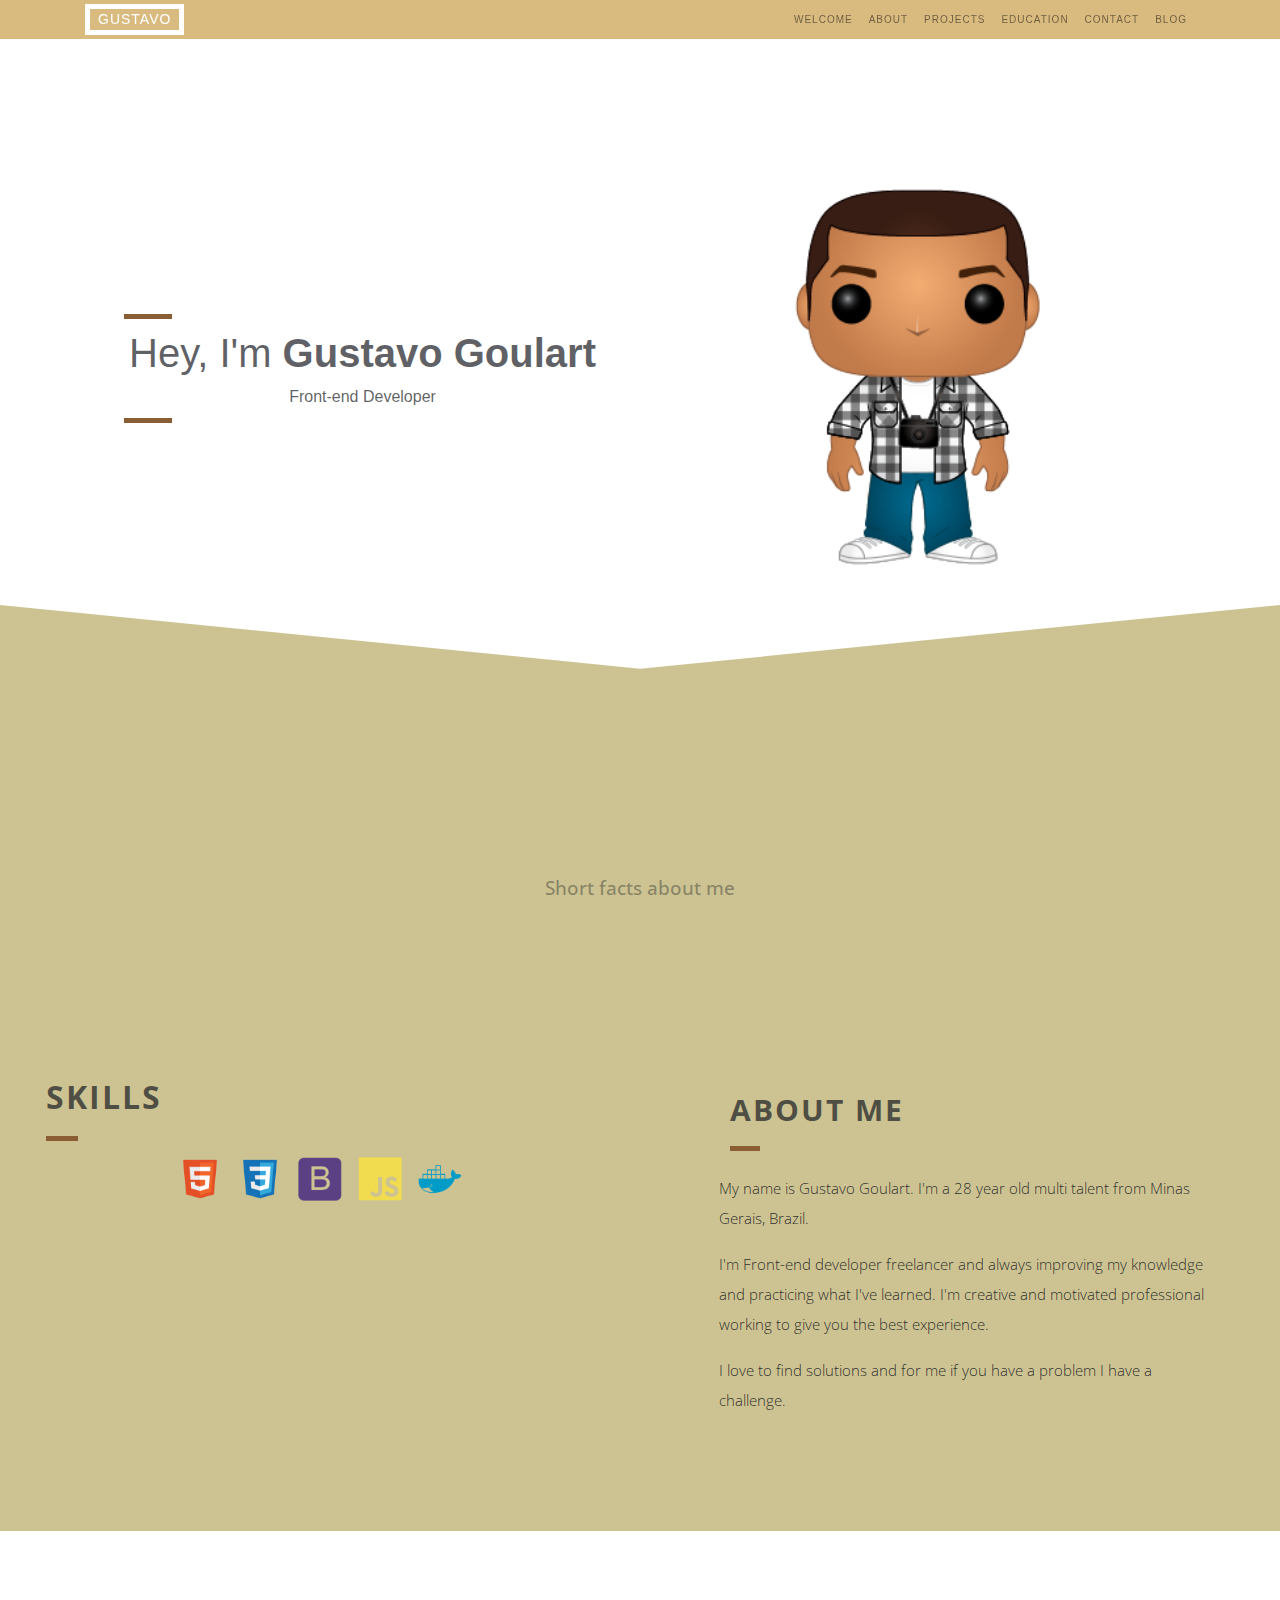
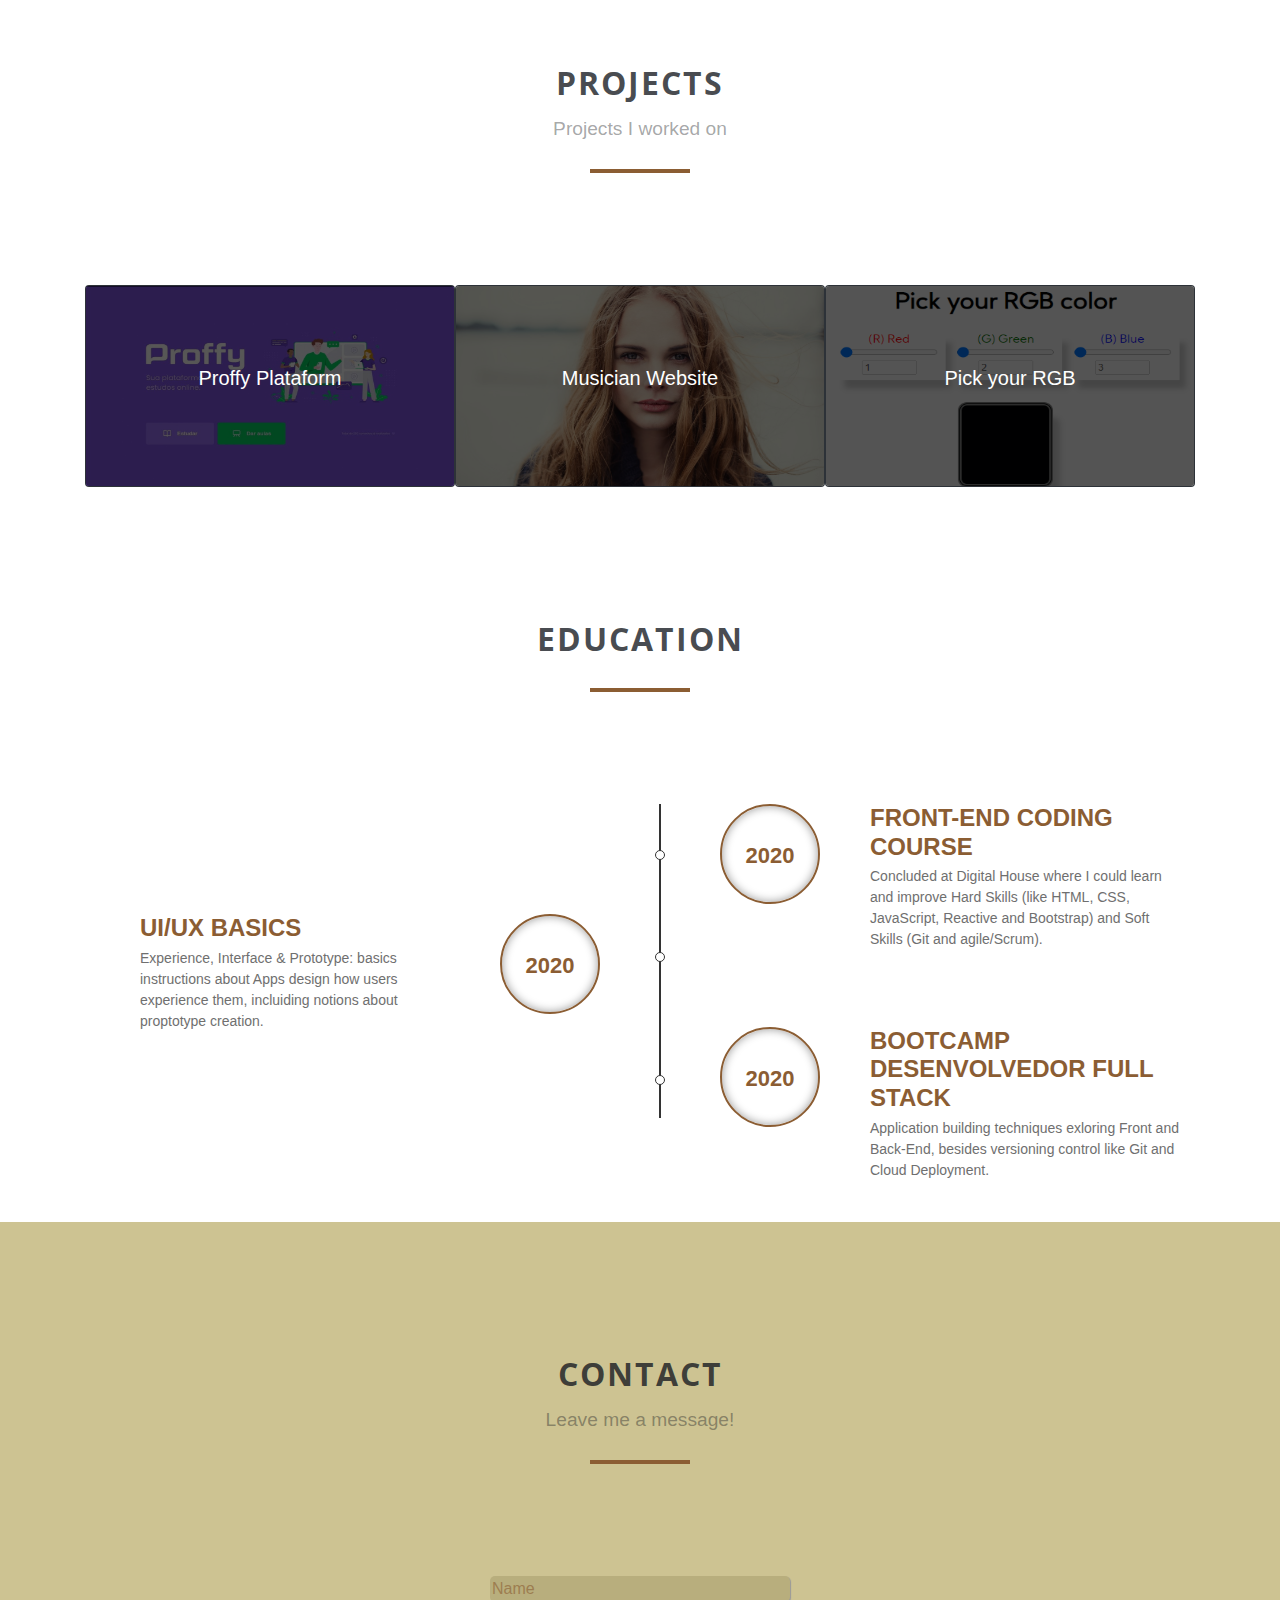
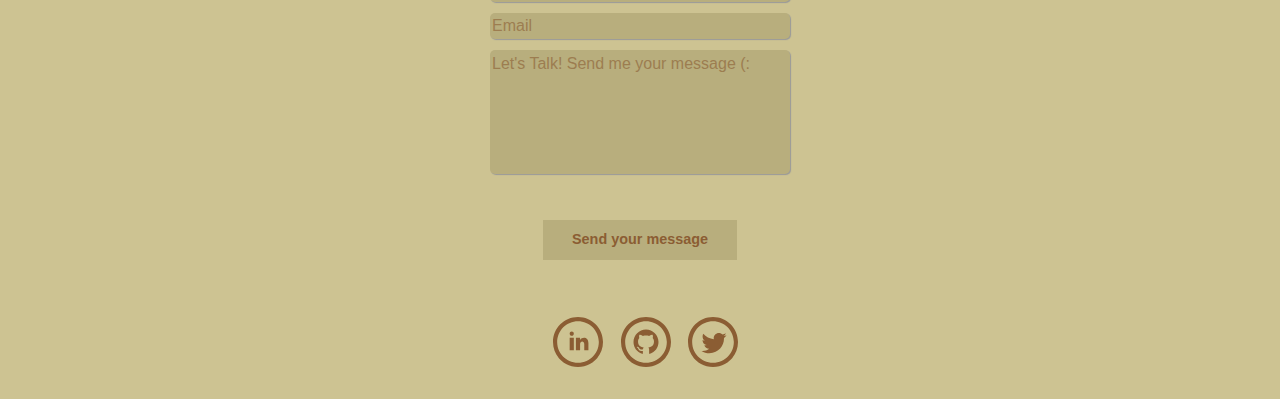
==== index.html @ 8aeddcf7 "placeholder and school text" ====
<!doctype html>
<html lang="pt-br">

<head>
  <!-- Required meta tags -->
  <meta charset="utf-8">
  <meta name="viewport" content="width=device-width, initial-scale=1, shrink-to-fit=no">

  <!-- Bootstrap CSS -->
  <link rel="stylesheet" href="https://stackpath.bootstrapcdn.com/bootstrap/4.5.2/css/bootstrap.min.css"
    integrity="sha384-JcKb8q3iqJ61gNV9KGb8thSsNjpSL0n8PARn9HuZOnIxN0hoP+VmmDGMN5t9UJ0Z" crossorigin="anonymous">
  <link rel="stylesheet" href="css/style.css">
  <link href="https://fonts.googleapis.com/css2?family=Baloo+Tammudu+2:wght@400;600&display=swap" rel="stylesheet">
  <link href="https://fonts.googleapis.com/css2?family=Open+Sans&display=swap" rel="stylesheet">

  <title>Gustavo Goulart | Front-end Developer</title>
</head>

<body data-spy="scroll" data-target="#navbar-example2">
  <nav id="navbar-example2" class="navbar navbar-custom navbar-expand-lg py-1 navbar-light fixed-top" role="tab-list">
    <div class="container align-items-center">
      <span class="logo-style">Gustavo</span>
      <span class="navbar-brand"></span>
      <button class="navbar-toggler" type="button" data-toggle="collapse" data-target="#navbarSupportedContent"
        aria-controls="navbarSupportedContent" aria-expanded="false" aria-label="Toggle navigation">
        <span class="navbar-toggler-icon"></span>
      </button>

      <div class="collapse navbar-collapse" id="navbarSupportedContent">
        <div class="mr-auto"></div>
        <ul class=" navbar-nav">
          <li class="nav-item">
            <a class="nav-link" href="#welcome">Welcome</span></a>
          </li>
          <li class="nav-item">
            <a class="nav-link" href="#about">About</a>
          </li>
          <li class="nav-item">
            <a class="nav-link" href="#projetcs">Projects</a>
          </li>
          <li class="nav-item">
            <a class="nav-link" href="#education">Education</a>
          </li>
          <li class="nav-item">
            <a class="nav-link" href="#contact">Contact</a>
          </li>
          <li class="nav-item">
            <a class="nav-link" href="#"> Blog</a>
          </li>
        </ul>
      </div>

    </div>
  </nav>
  <div id="welcome" data-spy="scroll" data-target="#navbar-example2" data-offset="0">

    <section class="head">
      <div class=" container" id="banner">
        <div class="row">
          <div class="col-sm-6 align-self-center intro-info">
            <h1>Hey, I'm <strong>Gustavo Goulart</strong></h1>
            <p>Front-end Developer</p>

          </div>
          <div class="col-sm-6 funko">
            <img src="./css/img/39fbad41348257219744ec9c72147cdc.png"
              alt="Representação do boneco Funko Pop de Gustavo">
          </div>
        </div>

      </div>

    </section>
    <section id="about-me">
      <svg preserveAspectRatio="none" viewBox="0 0 100 102" height="130" width="100%" xmlns="http://www.w3.org/2000/svg"
        version="1.1" class="svg-color-light">
        <path d="M0 0 L50 50 L100 0 z"></path>
      </svg>
      <div id="about" class="row">
        <div class="col facts-about">
          <h3>Short facts about me</h3>
        </div>
        <section class="row">
          <div class="col-sm-6 skills">
            <h3> Skills</h3>
            <section class="skills-logo d-flex align-items-center mx-auto" style="width: 300px;">
              <img src="./css/img/file_type_html_icon_130541.png" alt="html icon">
              <img src="./css/img/file_type_css_icon_130661.png" alt="css icon">
              <img src="./css/img/bootstrap_plain_logo_icon_146619.png" alt="bootstrap icon">
              <img src="./css/img/javascript_plain_logo_icon_146454.png" alt="javascript icon">
              <img src="./css/img/docker_plain_logo_icon_146554.png" alt="docker icon">
            </section>
          </div>
          <div class="col-sm-6 bio">
            <h3> About me</h3>
            <p>My name is Gustavo Goulart. I'm a 28 year old multi talent from Minas
              Gerais, Brazil.</p>
            <p> I'm Front-end
              developer freelancer and always improving my knowledge and practicing what I've learned. I'm creative and
              motivated
              professional working to give you the best experience.</p>
            <p>I love to find solutions and for me if you have a
              problem I have a challenge.</p>
          </div>
        </section>
      </div>

    </section>

    <section class="portfolio" id="projetcs">
      <div class="container">
        <div class="row">
          <div class="col">
            <h2>Projects</h2>
            <p>Projects I worked on</p>
            <div class="space"></div>
          </div>
        </div>
        <div class="portfolio-grid row">
          <a href="https://github.com/ovatsugbp/NLW" target="_blank">
            <div class="col-sm-4 portphotos">
              <div class="card bg-dark text-white ovl">
                <img class="card-img"
                  src="/css/img/68747470733a2f2f696b2e696d6167656b69742e696f2f6361706974616f2f50726f6666792f66696e616c5f313539363738313933375f75726741556f50432d2e6a7067.jfif"
                  alt="Card image">
                <div class="card-img-overlay ovl">
                  <h5 class="card-title">Proffy Plataform</h5>
                </div>
          </a>
        </div>
      </div>
      <div class="col-sm-4 portphotos">
        <a href="https://musicianpage.netlify.app/index.html" target="_blank">
          <div class="card bg-dark text-white ovl">
            <img class="card-img" src="/css/img/jane.jpg" alt="Card image">
            <div class="card-img-overlay ovl">
              <h5 class="card-title">Musician Website</h5>
            </div>
        </a>
      </div>
  </div>
  <div class="col-sm-4 portphotos">
    <a href="https://pickrgb.netlify.app/" target="_blank">
      <div class="card bg-dark text-white ovl">
        <img class="card-img" src="/css/img/screenshot.png" alt="Card image">
        <div class="card-img-overlay ovl">
          <h5 class="card-title">Pick your RGB</h5>
        </div>
    </a>
  </div>
  </div>

  </div>

  </div>
  </section>

  <div class="container" id="education">
    <div class="row">
      <div class="col">
        <h2>Education</h2>
        <div class="space"></div>
      </div>
    </div>
    <div class="row">
      <div class="col-lg-12">
        <ul class="timeline">
          <div class="main-timeline4">
            <div class="timeline">
              <article class="timeline-content">
                <span class="year">2020</span>
                <div class="inner-content">
                  <h3 class="title">Front-end Coding Course</h3>
                  <p class="description">
                    Concluded at Digital House where I could learn and improve Hard Skills (like HTML, CSS, JavaScript,
                    Reactive and Bootstrap) and Soft Skills (Git and agile/Scrum).
                  </p>
                </div>
                </>
            </div>
            <div class="timeline">
              <article class="timeline-content">
                <span class="year">2020</span>
                <div class="inner-content">
                  <h3 class="title">UI/UX Basics</h3>
                  <p class="description">
                    Experience, Interface & Prototype: basics instructions about Apps design how users experience them,
                    incluiding notions about proptotype creation.
                  </p>
                </div>
              </article>
            </div>
            <div class="timeline">
              <article class="timeline-content">
                <span class="year">2020</span>
                <div class="inner-content">
                  <h3 class="title">Bootcamp Desenvolvedor Full Stack</h3>
                  <p class="description">
                    Application building techniques exloring Front and Back-End, besides versioning control like Git and
                    Cloud Deployment.
                  </p>
                </div>
              </article>
            </div>
          </div>
      </div>
    </div>
  </div>
  <div class="container-fluid" id="contact">
    <div class="row">
      <div class="col contact">
        <h2>Contact</h2>
        <p>Leave me a message!</p>
        <div class="space"></div>
      </div>
    </div>
    <div class="row">
      <div class="col form">
        <form id="contactForm">
          <input type="text" name="nome" placeholder="Name" id="name" required class="inputRequired nameInput"> <br>
          <input type="email" name="email" placeholder="Email" required id="email" class="inputRequired">
          <br>
          <textarea name="message" id="message" cols="40" rows="5" placeholder="Let's Talk! Send me your message (:"
            required id="message" class="inputRequired"></textarea><br>
          <button id="sendButton">Send your message</button>
        </form>

      </div>
    </div>
    <div class="row ">
      <div class="col social-display">

        <a href="https://www.linkedin.com/in/goulartgb/" class="social-media" target="blank">
          <svg xmlns="http://www.w3.org/2000/svg" width="50" height="50" viewBox="0 0 24 24">
            <path fill="currentColor"
              d="M12 2c5.514 0 10 4.486 10 10s-4.486 10-10 10-10-4.486-10-10 4.486-10 10-10zm0-2c-6.627 0-12 5.373-12 12s5.373 12 12 12 12-5.373 12-12-5.373-12-12-12zm-2 8c0 .557-.447 1.008-1 1.008s-1-.45-1-1.008c0-.557.447-1.008 1-1.008s1 .452 1 1.008zm0 2h-2v6h2v-6zm3 0h-2v6h2v-2.861c0-1.722 2.002-1.881 2.002 0v2.861h1.998v-3.359c0-3.284-3.128-3.164-4-1.548v-1.093z" />
          </svg>
        </a>
        <a href="https://github.com/ovatsugbp" class="social-media" target="blank">
          <svg xmlns="http://www.w3.org/2000/svg" width="50" height="50" viewBox="0 0 24 24">
            <path fill="currentColor"
              d="M12 2c5.514 0 10 4.486 10 10s-4.486 10-10 10-10-4.486-10-10 4.486-10 10-10zm0-2c-6.627 0-12 5.373-12 12s5.373 12 12 12 12-5.373 12-12-5.373-12-12-12zm0 6c-3.313 0-6 2.686-6 6 0 2.651 1.719 4.9 4.104 5.693.3.056.396-.13.396-.289v-1.117c-1.669.363-2.017-.707-2.017-.707-.272-.693-.666-.878-.666-.878-.544-.373.041-.365.041-.365.603.042.92.619.92.619.535.917 1.403.652 1.746.499.054-.388.209-.652.381-.802-1.333-.152-2.733-.667-2.733-2.965 0-.655.234-1.19.618-1.61-.062-.153-.268-.764.058-1.59 0 0 .504-.161 1.65.615.479-.133.992-.199 1.502-.202.51.002 1.023.069 1.503.202 1.146-.776 1.648-.615 1.648-.615.327.826.121 1.437.06 1.588.385.42.617.955.617 1.61 0 2.305-1.404 2.812-2.74 2.96.216.186.412.551.412 1.111v1.646c0 .16.096.347.4.288 2.383-.793 4.1-3.041 4.1-5.691 0-3.314-2.687-6-6-6z" />
          </svg>
        </a>
        <a href="https://twitter.com/gustgoulart" class="social-media" target="blank">
          <svg xmlns="http://www.w3.org/2000/svg" width="50" height="50" viewBox="0 0 24 24">
            <path fill="currentColor"
              d="M12 2c5.514 0 10 4.486 10 10s-4.486 10-10 10-10-4.486-10-10 4.486-10 10-10zm0-2c-6.627 0-12 5.373-12 12s5.373 12 12 12 12-5.373 12-12-5.373-12-12-12zm6.5 8.778c-.441.196-.916.328-1.414.388.509-.305.898-.787 1.083-1.362-.476.282-1.003.487-1.564.597-.448-.479-1.089-.778-1.796-.778-1.59 0-2.758 1.483-2.399 3.023-2.045-.103-3.86-1.083-5.074-2.572-.645 1.106-.334 2.554.762 3.287-.403-.013-.782-.124-1.114-.308-.027 1.14.791 2.207 1.975 2.445-.346.094-.726.116-1.112.042.313.978 1.224 1.689 2.3 1.709-1.037.812-2.34 1.175-3.647 1.021 1.09.699 2.383 1.106 3.773 1.106 4.572 0 7.154-3.861 6.998-7.324.482-.346.899-.78 1.229-1.274z" />
          </svg>
        </a>
      </div>

    </div>

  </div>

  </div>

  <!-- Optional JavaScript -->
  <!-- jQuery first, then Popper.js, then Bootstrap JS -->
  <script src=" https://code.jquery.com/jquery-3.5.1.slim.min.js"
    integrity="sha384-DfXdz2htPH0lsSSs5nCTpuj/zy4C+OGpamoFVy38MVBnE+IbbVYUew+OrCXaRkfj" crossorigin="anonymous">
    </script>
  <script src="https://cdn.jsdelivr.net/npm/popper.js@1.16.1/dist/umd/popper.min.js"
    integrity="sha384-9/reFTGAW83EW2RDu2S0VKaIzap3H66lZH81PoYlFhbGU+6BZp6G7niu735Sk7lN"
    crossorigin="anonymous"></script>
  <script src="https://stackpath.bootstrapcdn.com/bootstrap/4.5.2/js/bootstrap.min.js"
    integrity="sha384-B4gt1jrGC7Jh4AgTPSdUtOBvfO8shuf57BaghqFfPlYxofvL8/KUEfYiJOMMV+rV"
    crossorigin="anonymous"></script>
  <script src="./script/script.js"></script>
</body>

</html>
---- css/style.css ----
/* https://coolors.co/cdc392-8b5d33-c6caed-1d201f-171a21
Sage #CDC392
Coyote Brown #8B5D33
navbar #d6b881d7
Eerie Black #1D201F
Raisin Black #171A21 */

/* General ********************************* */
.row {
    margin: 0;
}
html {
    box-sizing: border-box;
}
*, *:before, *:after{
    box-sizing: inherit;
}

/* Navbar ********************************* */
.navbar {
    font-family: "Muli","Helvetica Neue",Helvetica,Arial,sans-serif;
    text-transform: uppercase;
    letter-spacing: 1px;
    font-size: 10px;
    background-color: #d6b371e5;
    min-height: 20px;

}

.navbar-nav .active{
    border-bottom: 3px solid #8B5D33;
    font-weight: bold;

}

.nav-link:hover{
    font-weight: bold;
}


/* Welcome ********************************* */

.head {
    margin-top: 5em;
}

#banner {
    position: relative;
    top: 20px;
}

.logo-style {
    border: 5px solid white;
    font-size: 14px;
    color: white;
    padding-left: 8px;
    padding-right: 8px
}
.logo-style:hover{
    color: #8B5D33;
    font-weight: bold;
    border: 5px solid #8B5D33;;
}

.intro-info{
    color: rgba(23, 26, 33, 0.7);
    font-weight: 300;
    text-align: center;
    margin-top: 1.8em;

}
.intro-info strong {
    font-weight: 700;
}

.intro-info p::after {
    background: #8B5D33;
    content: "";
    width: 3em;
    height: 5px;
    display: block;
    margin-top: 0.6em;
    margin-left: 1.5em;
}

.intro-info::before {
    background: #8B5D33;
    text-align: end;
    content: "";
    width: 3em;
    height: 5px;
    display: block;
    margin-bottom: 0.6em;
    margin-left: 1.5em;
}
.funko img{
    width: 100%;
}


/* About ********************************* */

#about-me {
    background-color: #CDC392;
    padding-bottom: 100px;
}

svg:not(:root) {
    overflow: hidden;
}
.svg-color-light {
    position: relative;
    z-index: 3;
}
.svg-color-light path {
    fill: white;
    stroke: white;
    stroke-width: 0;
    
}

.skills img {
    width: 20%;
    padding: .5em;
    margin-bottom: 3em;
    display: inline-block;
}

.skills h3{
    font-family: 'Open Sans', sans-serif;
    font-size: 2em;
    letter-spacing: 2px;
    text-transform: uppercase;
    font-weight: bold;
    padding-left: 5%;
    padding-right: 5%;
    color: rgba(23, 26, 33, 0.7);
    
}
.skills h3::after {
    background: #8B5D33;
    content: "";
    width: 1em;
    height: 5px;
    display: block;
    margin-top: 0.6em;
}

.facts-about {
    padding-left: 5%;
    padding-right: 5%;
    margin: 4em 1em;
    line-height: 1.5;
    text-align: center;
}

.facts-about h3 {
    font-size: 1.2em;
    font-family: 'Open Sans', sans-serif;
    color: rgba(23, 26, 33, 0.4);
    margin-top: 4em;
    margin-bottom: 6em;
    
}

.bio {
    width: 100%;
    font-family: 'Open Sans', sans-serif;
    font-size: 15px;
    line-height: 2;
    font-weight: 100;
    color: rgba(23, 26, 33, 0.9);
    padding-left: 5%;
    padding-right: 5%;
}

.bio h3 {
    font-family: 'Open Sans', sans-serif;
    font-size: 2em;
    letter-spacing: 2px;
    text-transform: uppercase;
    font-weight: bold;
    padding: 14px 0;
    color: rgba(23, 26, 33, 0.7);
    padding-left: 5%;
}

.bio h3::after {
    background: #8B5D33;
    content: "";
    width: 1em;
    height: 5px;
    display: block;
    margin-top: 0.6em;

}
.bio p {
    margin-left: 3%;
}


/* Portfolio ********************************* */


.col h2 {
    font-weight: 100;
    padding-left: 5%;
    padding-right: 5%;
    font-size: 2em;
    text-transform: uppercase;
    font-family: 'Open Sans', sans-serif;
    font-weight: bold;
    color: rgba(23, 26, 33, 0.8);
    line-height: 1.5;
    text-align: center;
    letter-spacing: 2px;
    margin-top: 4em;

}

.portfolio p {
    font-size: 1.2em;
    font-family: ''Open Sans', sans-serif';
    color: rgba(23, 26, 33, 0.4);
    text-align: center;
}
.portfolio a {
    color: white;
    text-decoration: none;
}
.space {
    width: 100px;
    height: 4px;
    background-color: #8B5D33;
    margin: 0 auto;
    margin-top: 25px;
    margin-bottom: 7em;
}

.portfolio-grid img {
    width: 100%;
    height: 200px;
}

.portphotos {
    padding: 0;
}

.ovl {
   
	text-align: center;
	margin: 0 auto;
	color: #ffffff;
	background: rgba(0, 0, 0, 0.66);

	/* opacity: 0; */
	transition: all 0.5s;
}
.ovl:hover{
    background: none;
    color: transparent;
    
}

.card-title {
    margin-top: 60px;
}

/* Education ********************************* */

.main-timeline4 {
    overflow: hidden;
    position: relative
}

.main-timeline4:before {
    content: "";
    width: 2px;
    height: 80%;
    background: #333;
    position: absolute;
    top: -8px;
    left: 50%;
    transform: translateX(-50%)
}

.main-timeline4 .timeline-content:before,
.main-timeline4 .timeline:before {
    top: 30%;
    transform: translateY(-50%);
    content: ""
}

.main-timeline4 .timeline {
    width: 50%;
    padding-left: 60px;
    float: right;
    position: relative
}

.main-timeline4 .timeline:before {
    width: 10px;
    height: 10px;
    border-radius: 50%;
    background: #fff;
    border: 1px solid #333;
    position: absolute;
    left: -5px
}

.main-timeline4 .timeline-content {
    display: block;
    padding-left: 150px;
    position: relative
}

.main-timeline4 .timeline-content:before {
    width: 90px;
    height: 10px;
    position: absolute;
    left: -92px;
    top: 50px
}

.main-timeline4 .year {
    display: inline-block;
    width: 100px;
    height: 100px;
    line-height: 100px;
    border-radius: 50%;
    border: 2px solid #8B5D33;
    font-size: 22px;
    font-weight: bold;
    color: #8B5D33;
    text-align: center;
    box-shadow: inset 0 0 10px rgba(0, 0, 0, .4);
    position: absolute;
    top: 0;
    left: 0
}

.main-timeline4 .year:before {
    content: "";
    border-top: 10px solid transparent;
    border-bottom: 10px solid transparent;
    position: absolute;
    bottom: -13px;
    right: 0;
    transform: rotate(45deg)
}

.main-timeline4 .inner-content {
    padding-bottom: 20px;
}

.main-timeline4 .title {
    font-size: 24px;
    font-weight: 600;
    color: #8B5D33;
    text-transform: uppercase;
    margin: 0 0 5px
}

.main-timeline4 .description {
    font-size: 14px;
    color: #6f6f6f;
    margin: 0 0 5px
}

.main-timeline4 .timeline:nth-child(2n) {
    padding: 0 60px 0 0
}

.main-timeline4 .timeline:nth-child(2n) .timeline-content:before,
.main-timeline4 .timeline:nth-child(2n) .year,
.main-timeline4 .timeline:nth-child(2n):before {
    left: auto;
    right: -5px
}

.main-timeline4 .timeline:nth-child(2n) .timeline-content {
    padding: 0 150px 0 0
}

.main-timeline4 .timeline:nth-child(2n) .timeline-content:before {
    right: -92px
}

.main-timeline4 .timeline:nth-child(2n) .year {
    right: 0
}

.main-timeline4 .timeline:nth-child(2n) .year:before {
    right: auto;
    left: 0;
    border-left: none;
    transform: rotate(-45deg)
}

.main-timeline4 .timeline:nth-child(2) {
    margin-top: 110px
}

.main-timeline4 .timeline:nth-child(odd) {
    margin: -110px 0 0
}

.main-timeline4 .timeline:nth-child(even) {
    margin-bottom: 80px
}

.main-timeline4 .timeline:first-child,
.main-timeline4 .timeline:last-child:nth-child(even) {
    margin: 0
}
/* CONTACT ************************************/
.contact p {
    font-size: 1.2em;
    font-family: ''Open Sans', sans-serif';
    color: rgba(23, 26, 33, 0.4);
    text-align: center;
}
#contact {
    background-color: #CDC392;
    text-align: center;

}
.form input {
    width: 300px;
    margin-bottom: .7em;
    background-color: #b8ae7d;
    border: none;
    border-radius: 5px;
    color: #8B5D33;
    box-shadow: 1px 1px 1px #999;
}
.form textarea {
    width: 300px;
    margin-bottom: .7em;
    background-color: #b8ae7d;
    border: none;
    color: #8B5D33;
    border-radius: 5px;
    box-shadow: 1px 1px 1px #999;
    resize: none;
}
.inputRequired::placeholder{
    color: #8B5D33;
    opacity: .6;
}
button{
    background:#b8ae7d;
    color:#8B5D33;
    border:none;
    position:relative;
    height:40px;
    font-size:.9em;
    font-weight: bold;
    padding:0 2em;
    cursor:pointer;
    transition:800ms ease all;
    outline:none;
    margin-top: 1.9em;
    margin-bottom: 4em;
}
button:hover{
    background:#b8ae7d;
    color:#8B5D33;
    }
.formActive {
    background: tomato;
}
button:before,button:after{
    content:'';
    position:absolute;
    top:0;
    right:0;
    height:2px;
    width:0;
    background: #8B5D33;
    transition:400ms ease all;
}
button:after{
    right:inherit;
    top:inherit;
    left:0;
    bottom:0;
}
button:hover:before,button:hover:after{
    width:100%;
    transition:800ms ease all;
}

.social-media {
    text-align: center;
    color: #8B5D33;
    margin-right: .8em;
    
}
.social-media:hover {
    color: black;
    text-decoration: none;
}

.social-display {
    margin-left: 1.5em;
    padding-bottom: 2em;
    
}


/* MEDIA QUERY  *******************************/

@media only screen and (max-width:767px) {
    #banner {
        padding-top: 100px;
    }
    .main-timeline4 {
        overflow: visible
    }

    .main-timeline4:before {
        height: 100%;
        top: 0;
        left: 0;
        transform: translateX(0)
    }

    .main-timeline4 .timeline:before,
    .main-timeline4 .timeline:nth-child(2n):before {
        top: 46px;
        left: -4px;
        transform: translateX(0)
    }

    .main-timeline4 .timeline,
    .main-timeline4 .timeline:nth-child(even),
    .main-timeline4 .timeline:nth-child(odd) {
        width: 100%;
        float: none;
        text-align: center;
        padding: 0;
        margin: 0 0 10px
    }

    .main-timeline4 .timeline-content,
    .main-timeline4 .timeline:nth-child(2n) .timeline-content {
        padding: 0
    }

    .main-timeline4 .timeline-content:before,
    .main-timeline4 .timeline:nth-child(2n) .timeline-content:before {
        display: none
    }

    .main-timeline4 .timeline:nth-child(2n) .year,
    .main-timeline4 .year {
        position: relative;
        transform: translateY(0)
    }

    .main-timeline4 .timeline:nth-child(2n) .year:before,
    .main-timeline4 .year:before {
        border: none;
        border-top: 10px solid transparent;
        border-bottom: 10px solid transparent;
        top: 50%;
        left: -23px;
        bottom: auto;
        right: auto;
        transform: rotate(0)
    }

    .main-timeline4 .inner-content {
        padding: 20px
    }
}
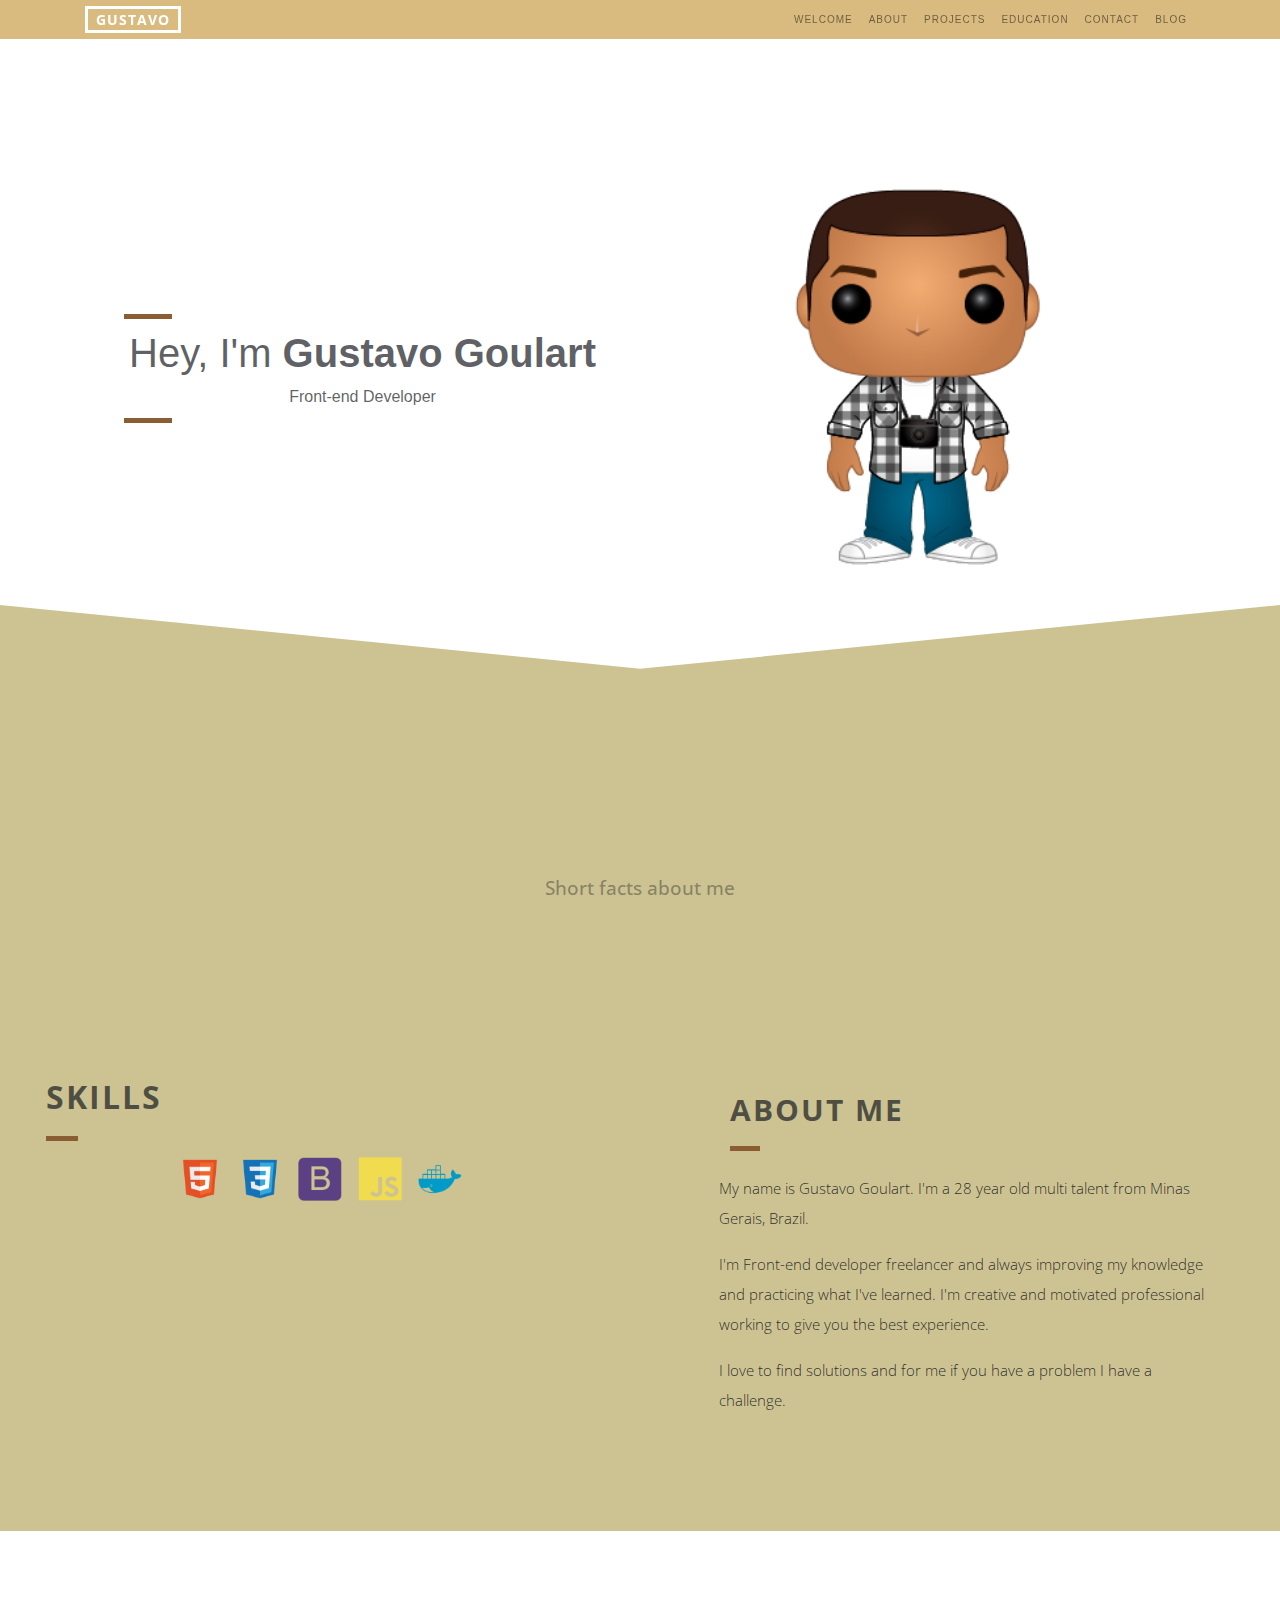
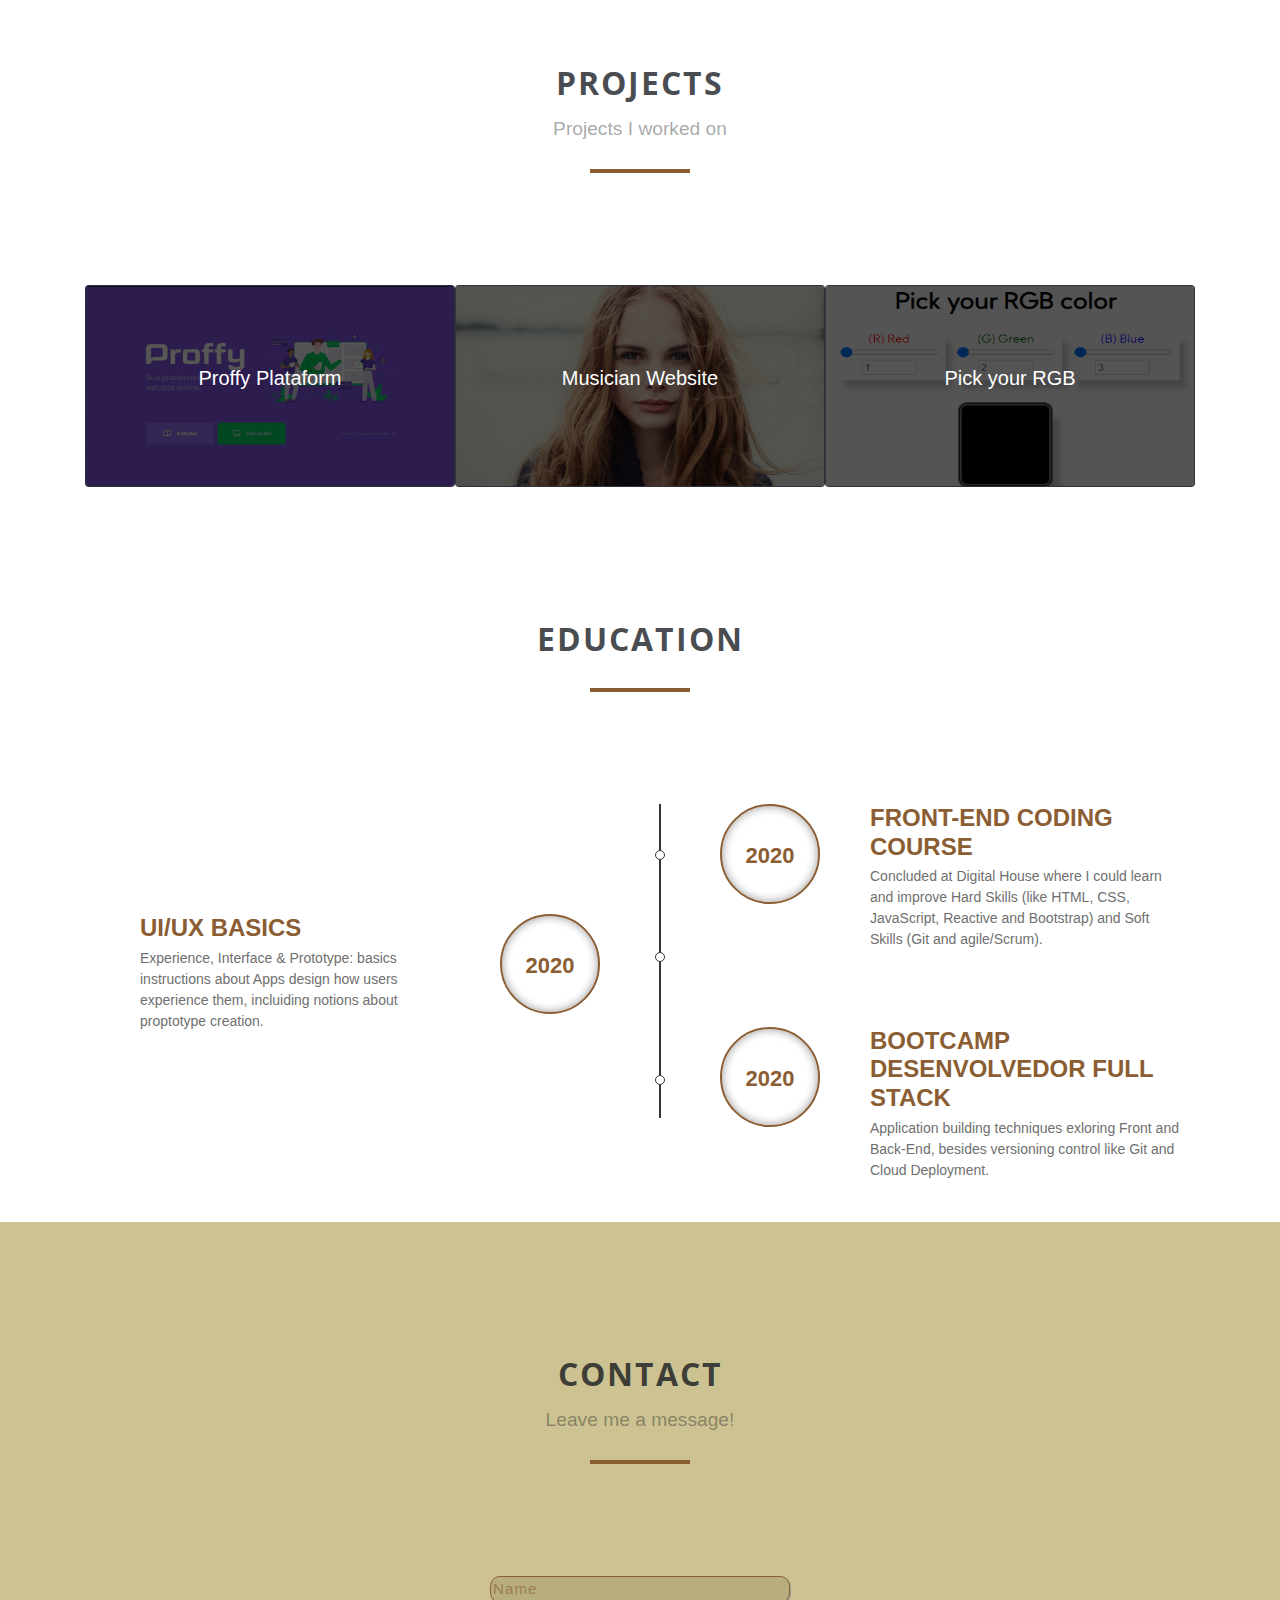
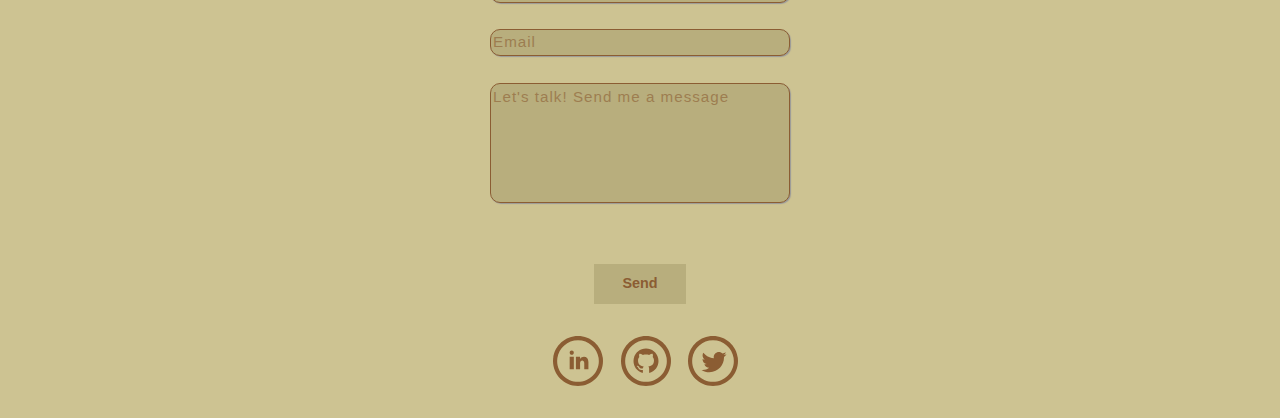
==== commit 69977c4b: "form fixed, some layout ajdusts" ====
--- a/index.html
+++ b/index.html
@@ -17,7 +17,8 @@
 </head>
 
 <body data-spy="scroll" data-target="#navbar-example2">
-  <nav id="navbar-example2" class="navbar navbar-custom navbar-expand-lg py-1 navbar-light fixed-top" role="tab-list">
+  <nav id="navbar-example2" class="navbar navbar-xs navbar-custom navbar-expand-lg py-1 navbar-light fixed-top"
+    role="tab-list">
     <div class="container align-items-center">
       <span class="logo-style">Gustavo</span>
       <span class="navbar-brand"></span>
@@ -216,14 +217,21 @@
     </div>
     <div class="row">
       <div class="col form">
-        <form id="contactForm">
-          <input type="text" name="nome" placeholder="Name" id="name" required class="inputRequired nameInput"> <br>
-          <input type="email" name="email" placeholder="Email" required id="email" class="inputRequired">
-          <br>
-          <textarea name="message" id="message" cols="40" rows="5" placeholder="Let's Talk! Send me your message (:"
-            required id="message" class="inputRequired"></textarea><br>
-          <button id="sendButton">Send your message</button>
+        <form id="contactForm" action="https://formspree.io/f/mbjpdbja" method="POST">
+          <div class="form-group">
+            <input type="text" name="name" id="name" class="inputRequired nameInput" placeholder="Name"> <br>
+
+          </div>
+          <div class="form-group">
+            <input type="email" name="email" id="email" class="inputRequired" placeholder="Email">
+          </div>
+          <div class="form-group">
+            <textarea name="message" id="message" cols="40" rows="5""
+            id=" message" class="inputRequired" placeholder="Let's talk! Send me a message"></textarea><br>
+          </div>
+          <button id="sendButton" type="submit">Send</button>
         </form>
+        <div id="statusForm"></div>
 
       </div>
     </div>
--- a/css/style.css
+++ b/css/style.css
@@ -23,9 +23,9 @@
     letter-spacing: 1px;
     font-size: 10px;
     background-color: #d6b371e5;
-    min-height: 20px;
-
-}
+
+}
+    
 
 .navbar-nav .active{
     border-bottom: 3px solid #8B5D33;
@@ -50,12 +50,16 @@
 }
 
 .logo-style {
-    border: 5px solid white;
+    border: 3px solid white;
     font-size: 14px;
     color: white;
     padding-left: 8px;
-    padding-right: 8px
-}
+    padding-right: 8px;
+    font-family: 'Open Sans', sans-serif;
+    font-weight: bold;
+}
+
+
 .logo-style:hover{
     color: #8B5D33;
     font-weight: bold;
@@ -421,7 +425,7 @@
     text-align: center;
 }
 #contact {
-    background-color: #CDC392;
+    background: #CDC392;
     text-align: center;
 
 }
@@ -429,18 +433,26 @@
     width: 300px;
     margin-bottom: .7em;
     background-color: #b8ae7d;
-    border: none;
-    border-radius: 5px;
-    color: #8B5D33;
+    border: 1px solid #8B5D33;
+    outline: none;
+    border-radius: 10px;
+    color: #8B5D33;
+    font-weight: 500;
+    letter-spacing: 1px;
+    font-size: .95rem;
     box-shadow: 1px 1px 1px #999;
 }
 .form textarea {
     width: 300px;
     margin-bottom: .7em;
     background-color: #b8ae7d;
-    border: none;
-    color: #8B5D33;
-    border-radius: 5px;
+    border: 1px solid #8B5D33;
+    outline: none;
+    color: #8B5D33;
+    font-weight: 500;
+    letter-spacing: 1px;
+    font-size: .95rem;
+    border-radius: 10px;
     box-shadow: 1px 1px 1px #999;
     resize: none;
 }
@@ -461,15 +473,13 @@
     transition:800ms ease all;
     outline:none;
     margin-top: 1.9em;
-    margin-bottom: 4em;
+    
 }
 button:hover{
     background:#b8ae7d;
     color:#8B5D33;
     }
-.formActive {
-    background: tomato;
-}
+
 button:before,button:after{
     content:'';
     position:absolute;
@@ -490,6 +500,36 @@
     width:100%;
     transition:800ms ease all;
 }
+#statusForm{
+    padding: 0;
+    width: 23%;
+    margin: 2em auto;
+}
+.success{
+    border-bottom: 2px solid rgb(9, 179, 9);    
+    color: #8B5D33;
+    animation: status 4s ease forwards;
+}
+
+.error {
+    border-bottom: 2px solid tomato;  
+    color: #8B5D33;
+    animation: status 4s ease forwards;
+}
+@keyframes status {
+    0% {
+        opacity: 1;
+        pointer-events: all;
+    }
+    90% {
+        opacity: 1;
+        pointer-events: all;
+    }
+    100% {
+        opacity: 0;
+        position: none;
+    }
+}
 
 .social-media {
     text-align: center;
@@ -507,6 +547,7 @@
     padding-bottom: 2em;
     
 }
+
 
 
 /* MEDIA QUERY  *******************************/
@@ -574,4 +615,9 @@
     .main-timeline4 .inner-content {
         padding: 20px
     }
+    #statusForm{
+        padding: 0;
+        width: 60%;
+        margin: 2em auto;
+    }
 }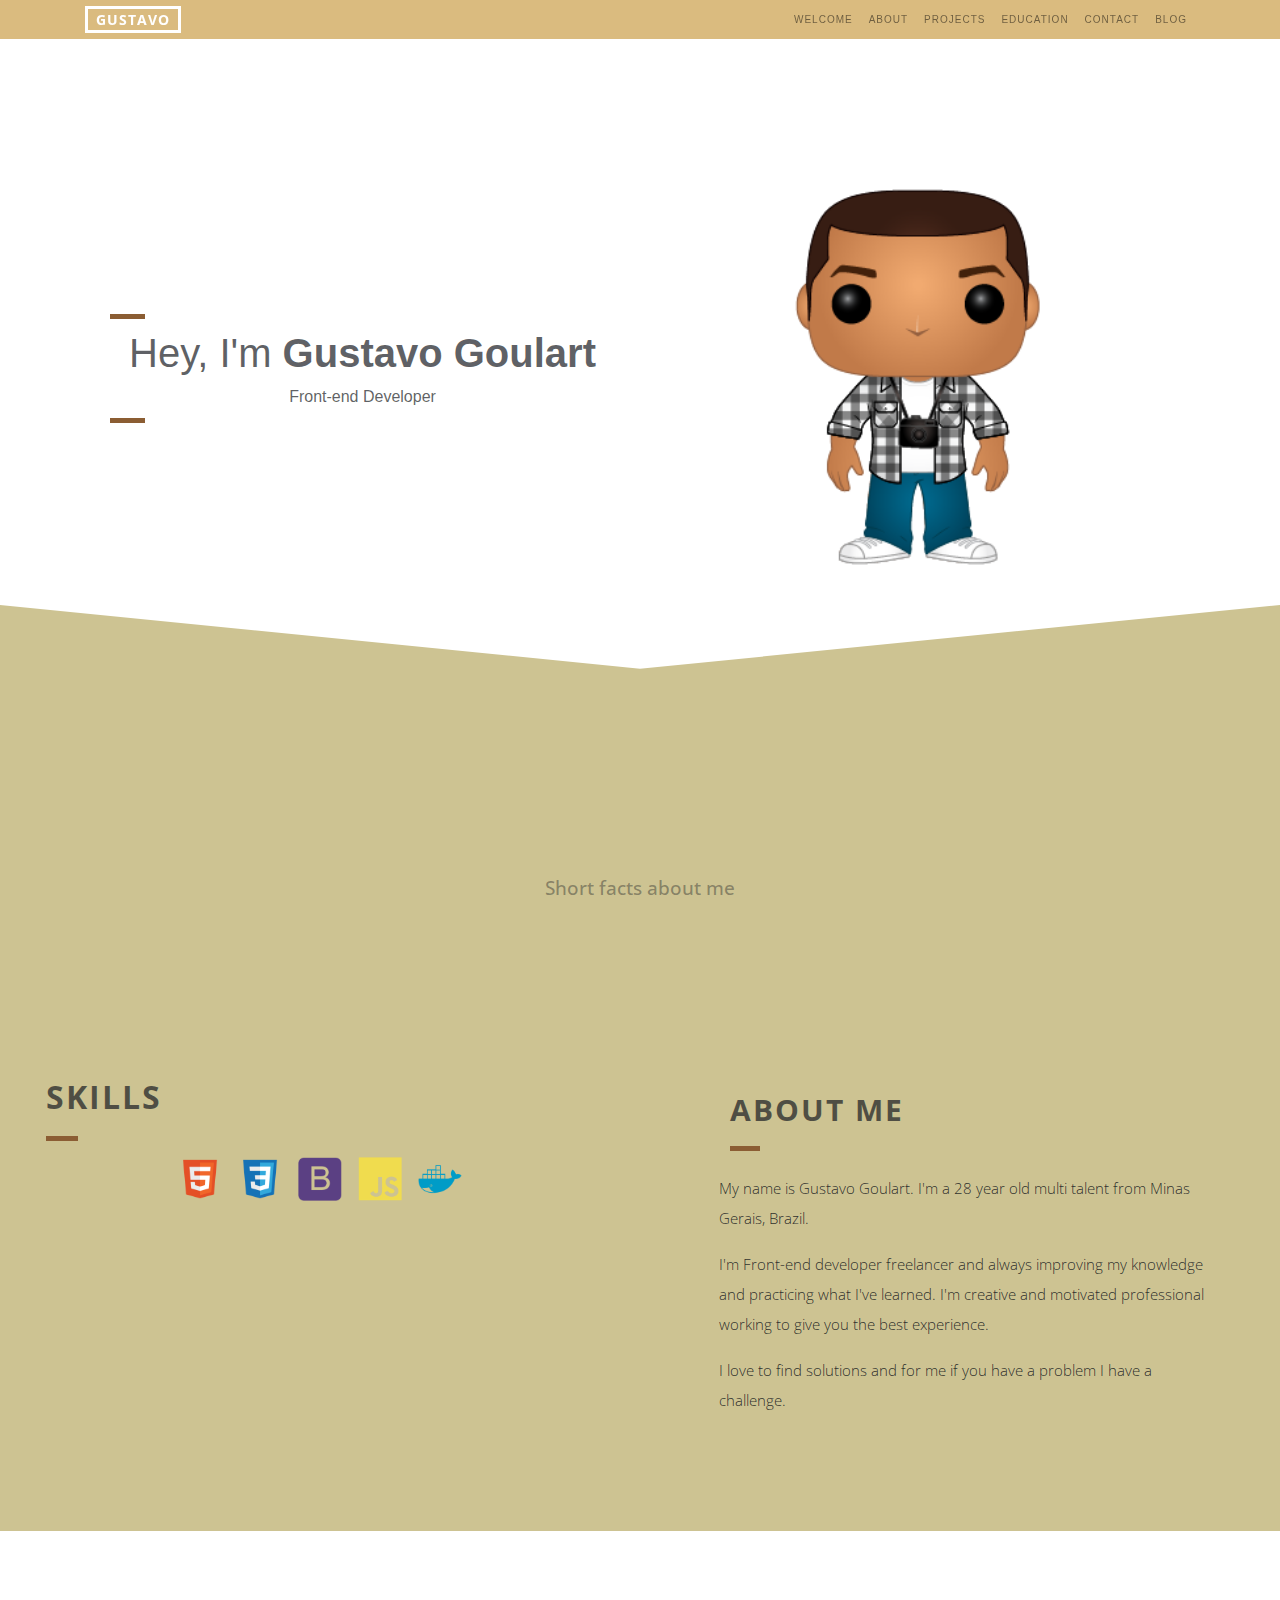
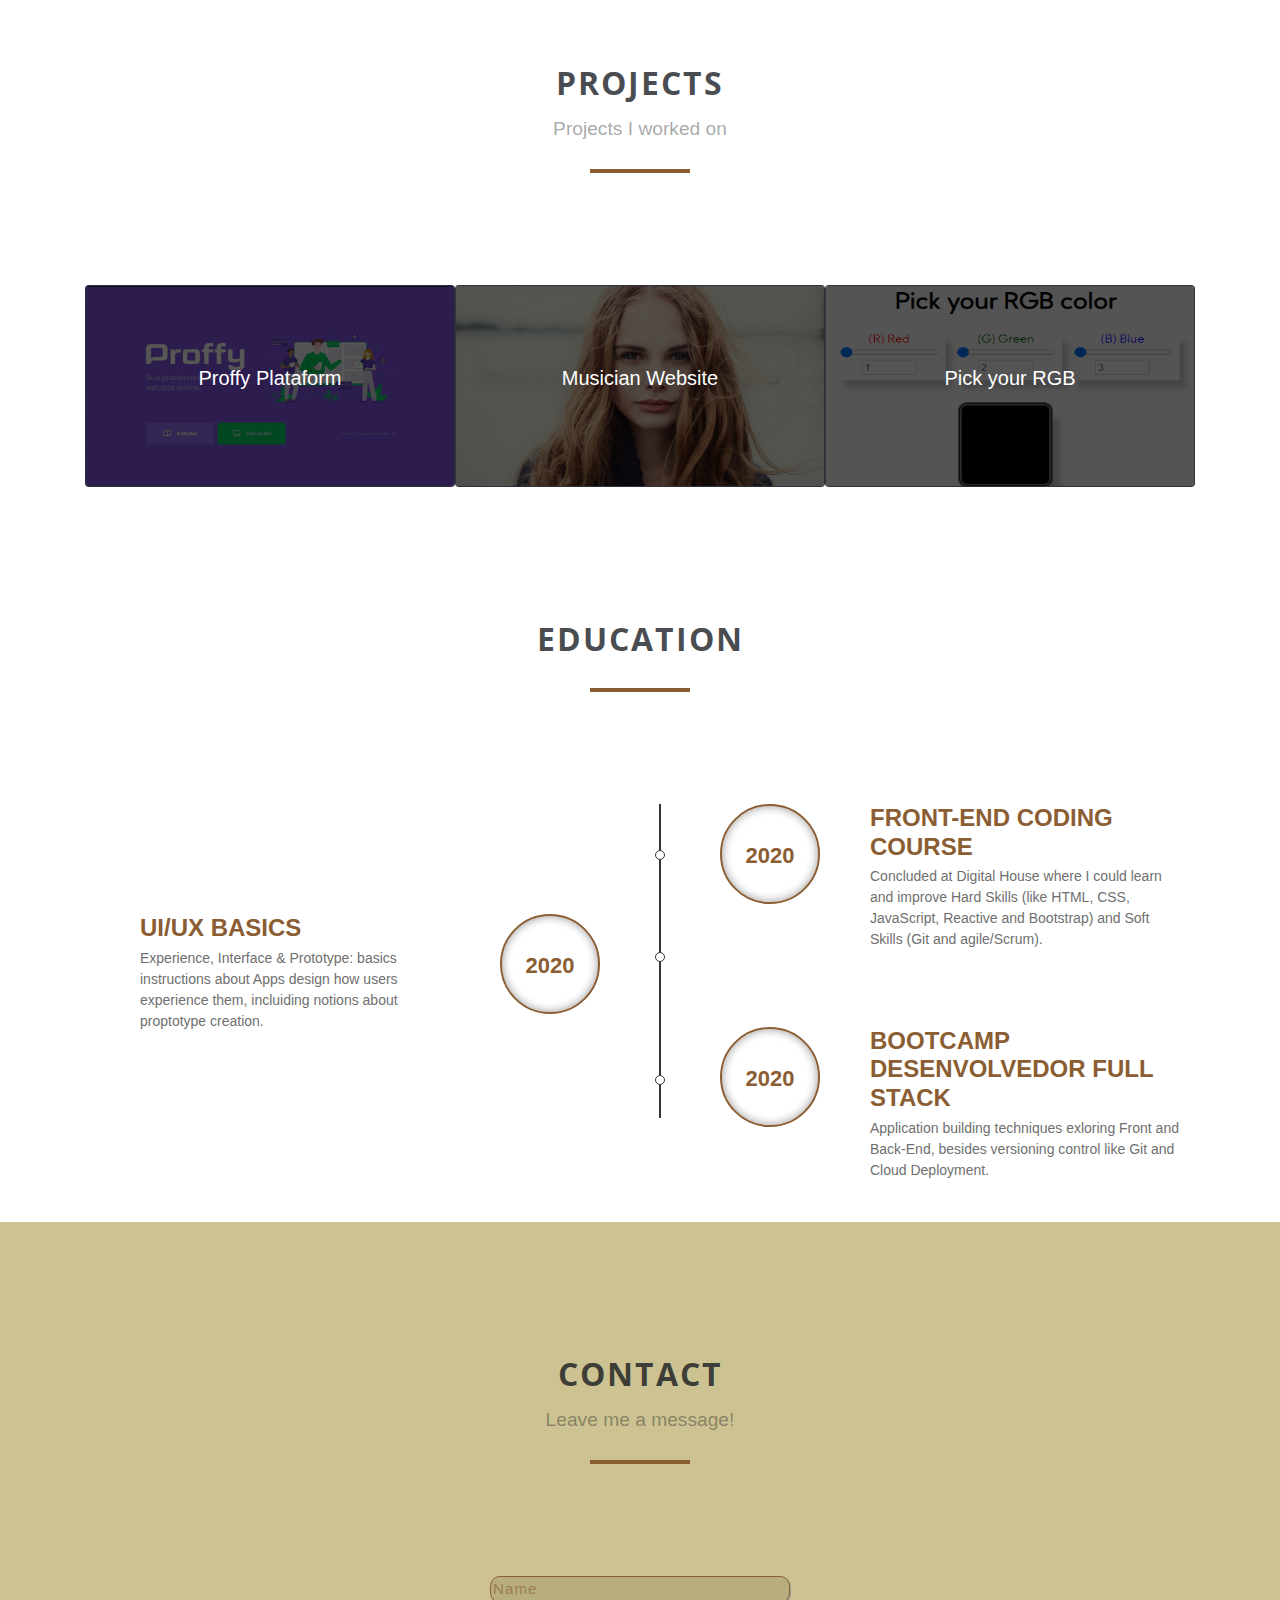
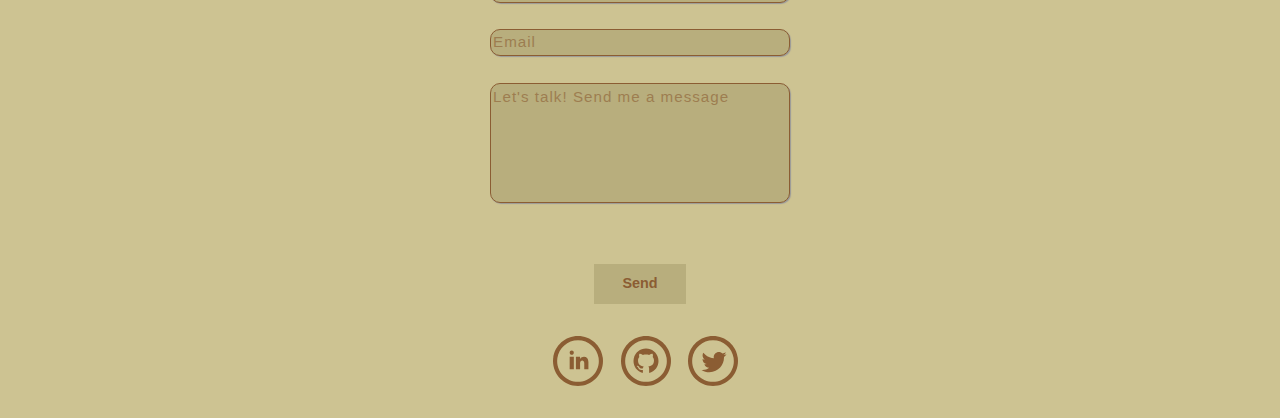
==== commit 11ec2228: "blog feature and layout fixes" ====
--- a/index.html
+++ b/index.html
@@ -46,7 +46,7 @@
             <a class="nav-link" href="#contact">Contact</a>
           </li>
           <li class="nav-item">
-            <a class="nav-link" href="#"> Blog</a>
+            <a class="nav-link" href="blog.html"> Blog</a>
           </li>
         </ul>
       </div>
--- a/css/style.css
+++ b/css/style.css
@@ -36,6 +36,9 @@
 .nav-link:hover{
     font-weight: bold;
 }
+.navbar-toggler{
+    margin: 10px 0;
+}
 
 
 /* Welcome ********************************* */
@@ -60,11 +63,6 @@
 }
 
 
-.logo-style:hover{
-    color: #8B5D33;
-    font-weight: bold;
-    border: 5px solid #8B5D33;;
-}
 
 .intro-info{
     color: rgba(23, 26, 33, 0.7);
@@ -80,22 +78,22 @@
 .intro-info p::after {
     background: #8B5D33;
     content: "";
-    width: 3em;
+    width: 35px;
     height: 5px;
     display: block;
     margin-top: 0.6em;
-    margin-left: 1.5em;
+    margin-left: 10px;
 }
 
 .intro-info::before {
     background: #8B5D33;
     text-align: end;
     content: "";
-    width: 3em;
+    width: 35px;
     height: 5px;
     display: block;
     margin-bottom: 0.6em;
-    margin-left: 1.5em;
+    margin-left: 10px;
 }
 .funko img{
     width: 100%;
@@ -547,7 +545,27 @@
     padding-bottom: 2em;
     
 }
-
+.social-m-blog{
+    text-align: center;
+    padding: 2em;
+}
+
+
+/* Blog *******************************/
+
+.posts {
+    width: 70%;
+    height: 10em;
+    border: 3px dashed #8B5D33;
+    margin: 0 auto;
+    color: rgba(139, 93, 51, .9);
+    text-align: center;
+    display: flex;
+    align-items: center;
+    justify-content: center;
+    font-weight: bold;
+    font-size: 3em;
+}
 
 
 /* MEDIA QUERY  *******************************/
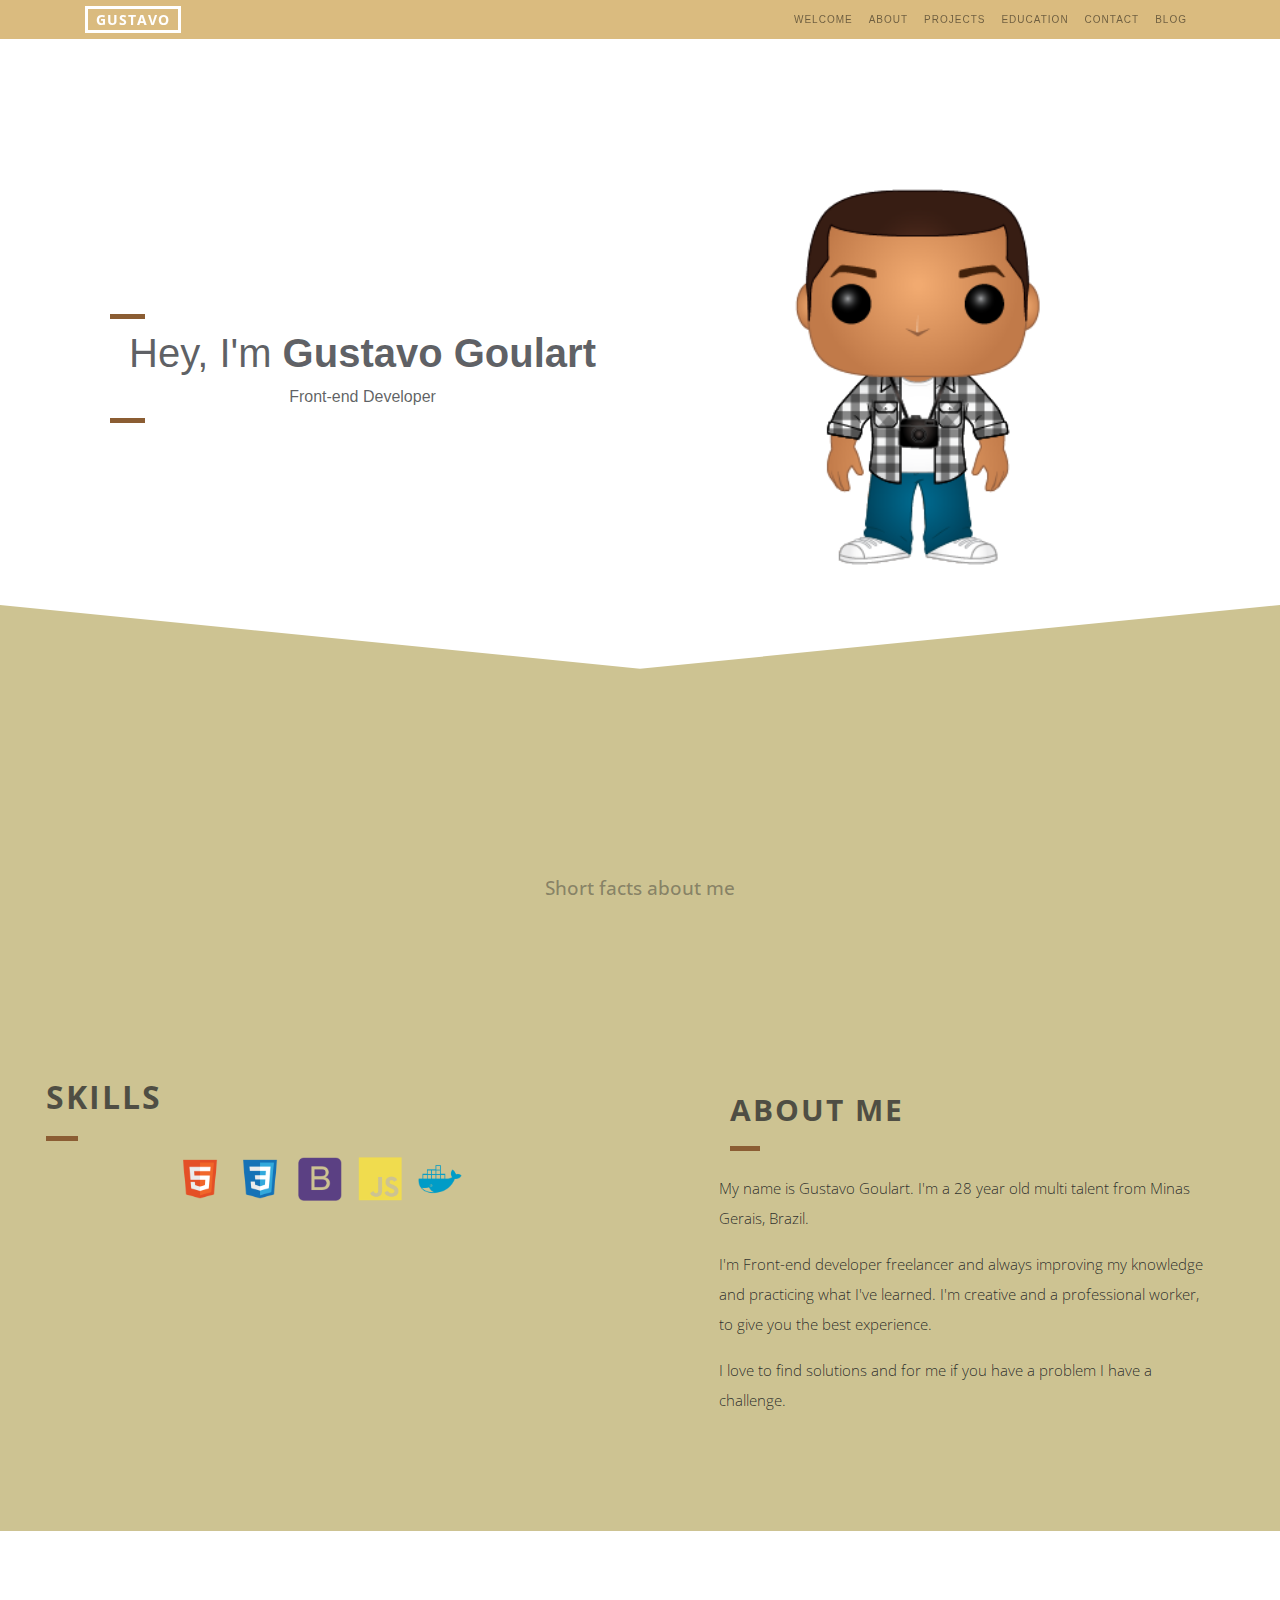
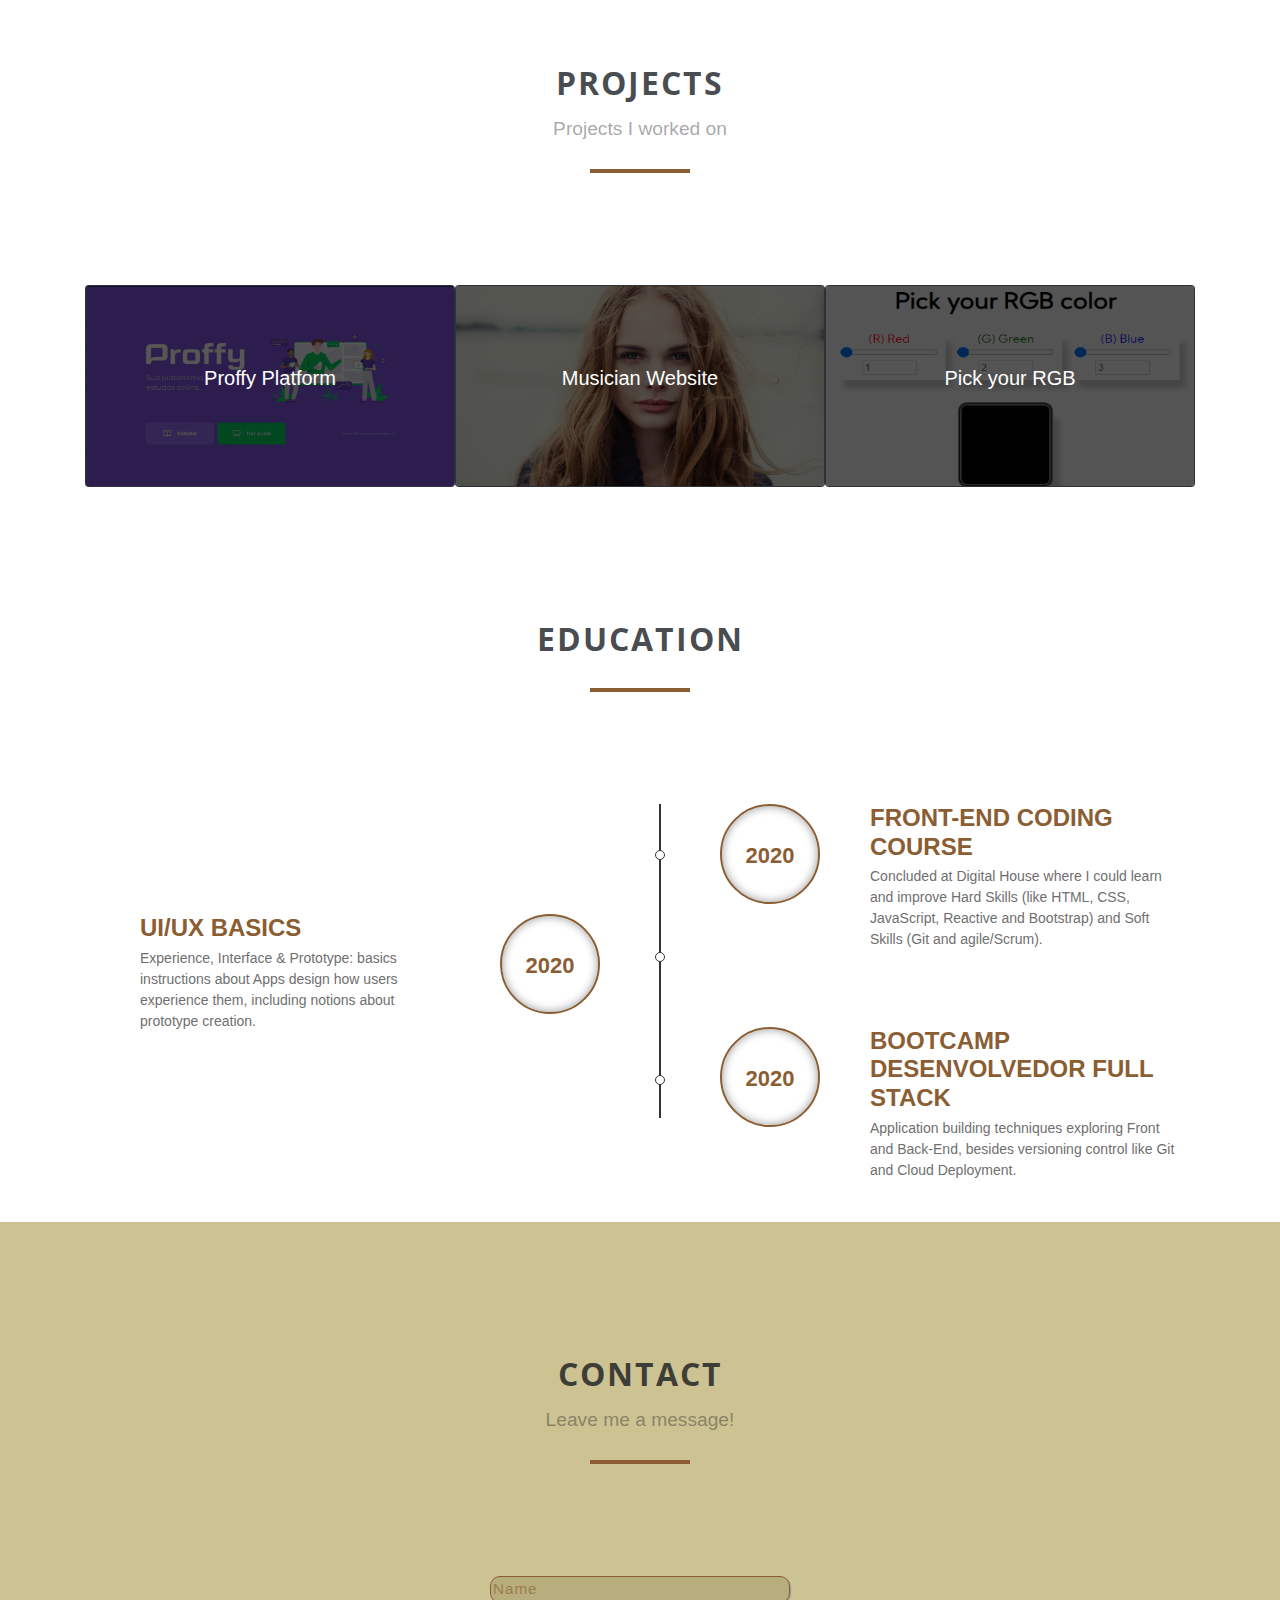
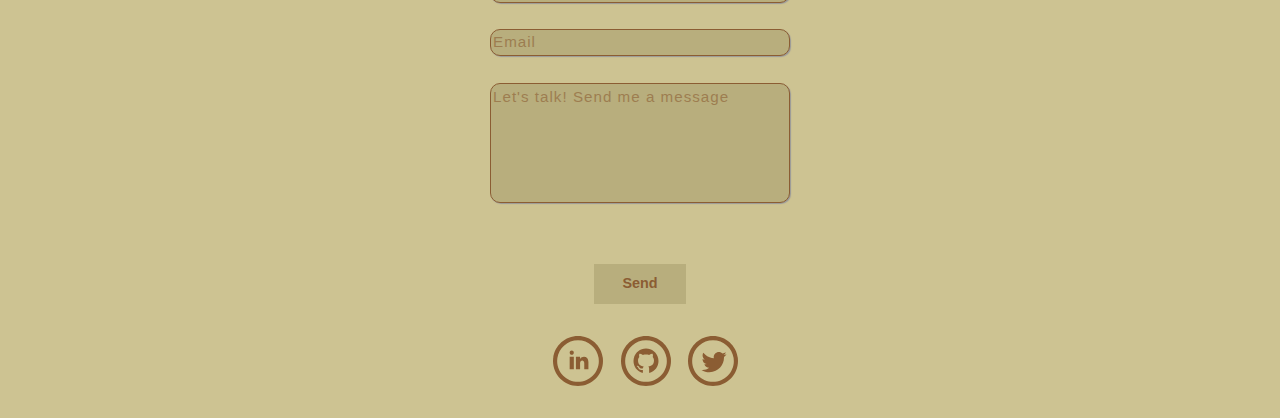
==== commit 7a5f9f0f: "nav bar fixed, fav icon add, contact form fixed" ====
--- a/index.html
+++ b/index.html
@@ -12,15 +12,17 @@
   <link rel="stylesheet" href="css/style.css">
   <link href="https://fonts.googleapis.com/css2?family=Baloo+Tammudu+2:wght@400;600&display=swap" rel="stylesheet">
   <link href="https://fonts.googleapis.com/css2?family=Open+Sans&display=swap" rel="stylesheet">
+  <link rel="shortcut icon" href="css/img/icons8-laptop-30.png" type="image/png">
 
   <title>Gustavo Goulart | Front-end Developer</title>
 </head>
 
 <body data-spy="scroll" data-target="#navbar-example2">
+
   <nav id="navbar-example2" class="navbar navbar-xs navbar-custom navbar-expand-lg py-1 navbar-light fixed-top"
     role="tab-list">
     <div class="container align-items-center">
-      <span class="logo-style">Gustavo</span>
+      <a href="index.html" class="logo-style">Gustavo</a>
       <span class="navbar-brand"></span>
       <button class="navbar-toggler" type="button" data-toggle="collapse" data-target="#navbarSupportedContent"
         aria-controls="navbarSupportedContent" aria-expanded="false" aria-label="Toggle navigation">
@@ -37,7 +39,7 @@
             <a class="nav-link" href="#about">About</a>
           </li>
           <li class="nav-item">
-            <a class="nav-link" href="#projetcs">Projects</a>
+            <a class="nav-link" href="#projects">Projects</a>
           </li>
           <li class="nav-item">
             <a class="nav-link" href="#education">Education</a>
@@ -53,107 +55,104 @@
 
     </div>
   </nav>
-  <div id="welcome" data-spy="scroll" data-target="#navbar-example2" data-offset="0">
-
-    <section class="head">
-      <div class=" container" id="banner">
-        <div class="row">
-          <div class="col-sm-6 align-self-center intro-info">
-            <h1>Hey, I'm <strong>Gustavo Goulart</strong></h1>
-            <p>Front-end Developer</p>
-
-          </div>
-          <div class="col-sm-6 funko">
-            <img src="./css/img/39fbad41348257219744ec9c72147cdc.png"
-              alt="Representação do boneco Funko Pop de Gustavo">
-          </div>
-        </div>
-
-      </div>
-
-    </section>
-    <section id="about-me">
-      <svg preserveAspectRatio="none" viewBox="0 0 100 102" height="130" width="100%" xmlns="http://www.w3.org/2000/svg"
-        version="1.1" class="svg-color-light">
-        <path d="M0 0 L50 50 L100 0 z"></path>
-      </svg>
-      <div id="about" class="row">
-        <div class="col facts-about">
-          <h3>Short facts about me</h3>
-        </div>
-        <section class="row">
-          <div class="col-sm-6 skills">
-            <h3> Skills</h3>
-            <section class="skills-logo d-flex align-items-center mx-auto" style="width: 300px;">
-              <img src="./css/img/file_type_html_icon_130541.png" alt="html icon">
-              <img src="./css/img/file_type_css_icon_130661.png" alt="css icon">
-              <img src="./css/img/bootstrap_plain_logo_icon_146619.png" alt="bootstrap icon">
-              <img src="./css/img/javascript_plain_logo_icon_146454.png" alt="javascript icon">
-              <img src="./css/img/docker_plain_logo_icon_146554.png" alt="docker icon">
-            </section>
-          </div>
-          <div class="col-sm-6 bio">
-            <h3> About me</h3>
-            <p>My name is Gustavo Goulart. I'm a 28 year old multi talent from Minas
-              Gerais, Brazil.</p>
-            <p> I'm Front-end
-              developer freelancer and always improving my knowledge and practicing what I've learned. I'm creative and
-              motivated
-              professional working to give you the best experience.</p>
-            <p>I love to find solutions and for me if you have a
-              problem I have a challenge.</p>
-          </div>
-        </section>
-      </div>
-
-    </section>
-
-    <section class="portfolio" id="projetcs">
-      <div class="container">
-        <div class="row">
-          <div class="col">
-            <h2>Projects</h2>
-            <p>Projects I worked on</p>
-            <div class="space"></div>
-          </div>
-        </div>
-        <div class="portfolio-grid row">
-          <a href="https://github.com/ovatsugbp/NLW" target="_blank">
-            <div class="col-sm-4 portphotos">
-              <div class="card bg-dark text-white ovl">
-                <img class="card-img"
-                  src="/css/img/68747470733a2f2f696b2e696d6167656b69742e696f2f6361706974616f2f50726f6666792f66696e616c5f313539363738313933375f75726741556f50432d2e6a7067.jfif"
-                  alt="Card image">
-                <div class="card-img-overlay ovl">
-                  <h5 class="card-title">Proffy Plataform</h5>
-                </div>
-          </a>
-        </div>
-      </div>
-      <div class="col-sm-4 portphotos">
-        <a href="https://musicianpage.netlify.app/index.html" target="_blank">
-          <div class="card bg-dark text-white ovl">
-            <img class="card-img" src="/css/img/jane.jpg" alt="Card image">
-            <div class="card-img-overlay ovl">
-              <h5 class="card-title">Musician Website</h5>
-            </div>
-        </a>
-      </div>
-  </div>
-  <div class="col-sm-4 portphotos">
-    <a href="https://pickrgb.netlify.app/" target="_blank">
-      <div class="card bg-dark text-white ovl">
-        <img class="card-img" src="/css/img/screenshot.png" alt="Card image">
-        <div class="card-img-overlay ovl">
-          <h5 class="card-title">Pick your RGB</h5>
-        </div>
-    </a>
-  </div>
-  </div>
-
-  </div>
-
-  </div>
+
+  <section class="head" id="welcome">
+    <div class=" container" id="banner">
+      <div class="row">
+        <div class="col-sm-6 align-self-center intro-info">
+          <h1>Hey, I'm <strong>Gustavo Goulart</strong></h1>
+          <p>Front-end Developer</p>
+
+        </div>
+        <div class="col-sm-6 funko">
+          <img src="./css/img/39fbad41348257219744ec9c72147cdc.png" alt="Representação do boneco Funko Pop de Gustavo">
+        </div>
+      </div>
+
+    </div>
+
+  </section>
+  <section id="about-me">
+    <svg preserveAspectRatio="none" viewBox="0 0 100 102" height="130" width="100%" xmlns="http://www.w3.org/2000/svg"
+      version="1.1" class="svg-color-light">
+      <path d="M0 0 L50 50 L100 0 z"></path>
+    </svg>
+    <div id="about" class="row">
+      <div class="col facts-about">
+        <h3>Short facts about me</h3>
+      </div>
+      <section class="row">
+        <div class="col-sm-6 skills">
+          <h3> Skills</h3>
+          <section class="skills-logo d-flex align-items-center mx-auto" style="width: 300px;">
+            <img src="./css/img/file_type_html_icon_130541.png" alt="html icon">
+            <img src="./css/img/file_type_css_icon_130661.png" alt="css icon">
+            <img src="./css/img/bootstrap_plain_logo_icon_146619.png" alt="bootstrap icon">
+            <img src="./css/img/javascript_plain_logo_icon_146454.png" alt="javascript icon">
+            <img src="./css/img/docker_plain_logo_icon_146554.png" alt="docker icon">
+          </section>
+        </div>
+        <div class="col-sm-6 bio">
+          <h3> About me</h3>
+          <p>My name is Gustavo Goulart. I'm a 28 year old multi talent from Minas
+            Gerais, Brazil.</p>
+          <p> I'm Front-end
+            developer freelancer and always improving my knowledge and practicing what I've learned. I'm creative and
+            a professional worker, to give you the best experience.</p>
+          <p>I love to find solutions and for me if you have a
+            problem I have a challenge.</p>
+        </div>
+      </section>
+    </div>
+
+  </section>
+
+  <section class="portfolio" id="projects">
+    <div class="container">
+      <div class="row">
+        <div class="col">
+          <h2>Projects</h2>
+          <p>Projects I worked on</p>
+          <div class="space"></div>
+        </div>
+      </div>
+      <div class="portfolio-grid row">
+        <a href="https://github.com/ovatsugbp/NLW" target="_blank">
+          <div class="col-sm-4 portphotos">
+            <div class="card bg-dark text-white ovl">
+              <img class="card-img"
+                src="/css/img/68747470733a2f2f696b2e696d6167656b69742e696f2f6361706974616f2f50726f6666792f66696e616c5f313539363738313933375f75726741556f50432d2e6a7067.jfif"
+                alt="Card image">
+              <div class="card-img-overlay ovl">
+                <h5 class="card-title">Proffy Platform</h5>
+              </div>
+        </a>
+      </div>
+    </div>
+    <div class="col-sm-4 portphotos">
+      <a href="https://musicianpage.netlify.app/index.html" target="_blank">
+        <div class="card bg-dark text-white ovl">
+          <img class="card-img" src="/css/img/jane.jpg" alt="Card image">
+          <div class="card-img-overlay ovl">
+            <h5 class="card-title">Musician Website</h5>
+          </div>
+      </a>
+    </div>
+    </div>
+    <div class="col-sm-4 portphotos">
+      <a href="https://pickrgb.netlify.app/" target="_blank">
+        <div class="card bg-dark text-white ovl">
+          <img class="card-img" src="/css/img/screenshot.png" alt="Card image">
+          <div class="card-img-overlay ovl">
+            <h5 class="card-title">Pick your RGB</h5>
+          </div>
+      </a>
+    </div>
+    </div>
+
+    </div>
+
+    </div>
   </section>
 
   <div class="container" id="education">
@@ -186,7 +185,7 @@
                   <h3 class="title">UI/UX Basics</h3>
                   <p class="description">
                     Experience, Interface & Prototype: basics instructions about Apps design how users experience them,
-                    incluiding notions about proptotype creation.
+                    including notions about prototype creation.
                   </p>
                 </div>
               </article>
@@ -195,9 +194,10 @@
               <article class="timeline-content">
                 <span class="year">2020</span>
                 <div class="inner-content">
-                  <h3 class="title">Bootcamp Desenvolvedor Full Stack</h3>
+                  <h3 class="title">BootCamp Desenvolvedor Full Stack</h3>
                   <p class="description">
-                    Application building techniques exloring Front and Back-End, besides versioning control like Git and
+                    Application building techniques exploring Front and Back-End, besides versioning control like Git
+                    and
                     Cloud Deployment.
                   </p>
                 </div>
--- a/css/style.css
+++ b/css/style.css
@@ -25,33 +25,6 @@
     background-color: #d6b371e5;
 
 }
-    
-
-.navbar-nav .active{
-    border-bottom: 3px solid #8B5D33;
-    font-weight: bold;
-
-}
-
-.nav-link:hover{
-    font-weight: bold;
-}
-.navbar-toggler{
-    margin: 10px 0;
-}
-
-
-/* Welcome ********************************* */
-
-.head {
-    margin-top: 5em;
-}
-
-#banner {
-    position: relative;
-    top: 20px;
-}
-
 .logo-style {
     border: 3px solid white;
     font-size: 14px;
@@ -61,6 +34,38 @@
     font-family: 'Open Sans', sans-serif;
     font-weight: bold;
 }
+
+.logo-style:hover {
+text-decoration: none;
+color: white ;
+}
+    
+
+.navbar-nav .active{
+    border-bottom: 3px solid #8B5D33;
+    font-weight: bold;
+
+}
+
+.nav-link:hover{
+    font-weight: bold;
+}
+.navbar-toggler{
+    margin: 10px 0;
+}
+
+
+/* Welcome ********************************* */
+
+.head {
+    margin-top: 5em;
+}
+
+#banner {
+    position: relative;
+    top: 20px;
+}
+
 
 
 
@@ -528,6 +533,7 @@
         position: none;
     }
 }
+
 
 .social-media {
     text-align: center;
@@ -638,4 +644,18 @@
         width: 60%;
         margin: 2em auto;
     }
+    .posts {
+        width: 80%;
+        height: 9em;
+        border: 3px dashed #8B5D33;
+        margin: 0 auto;
+        color: rgba(139, 93, 51, .9);
+        text-align: center;
+        display: flex;
+        align-items: center;
+        justify-content: center;
+        font-weight: bold;
+        font-size: 1.8em;
+    }
+    
 }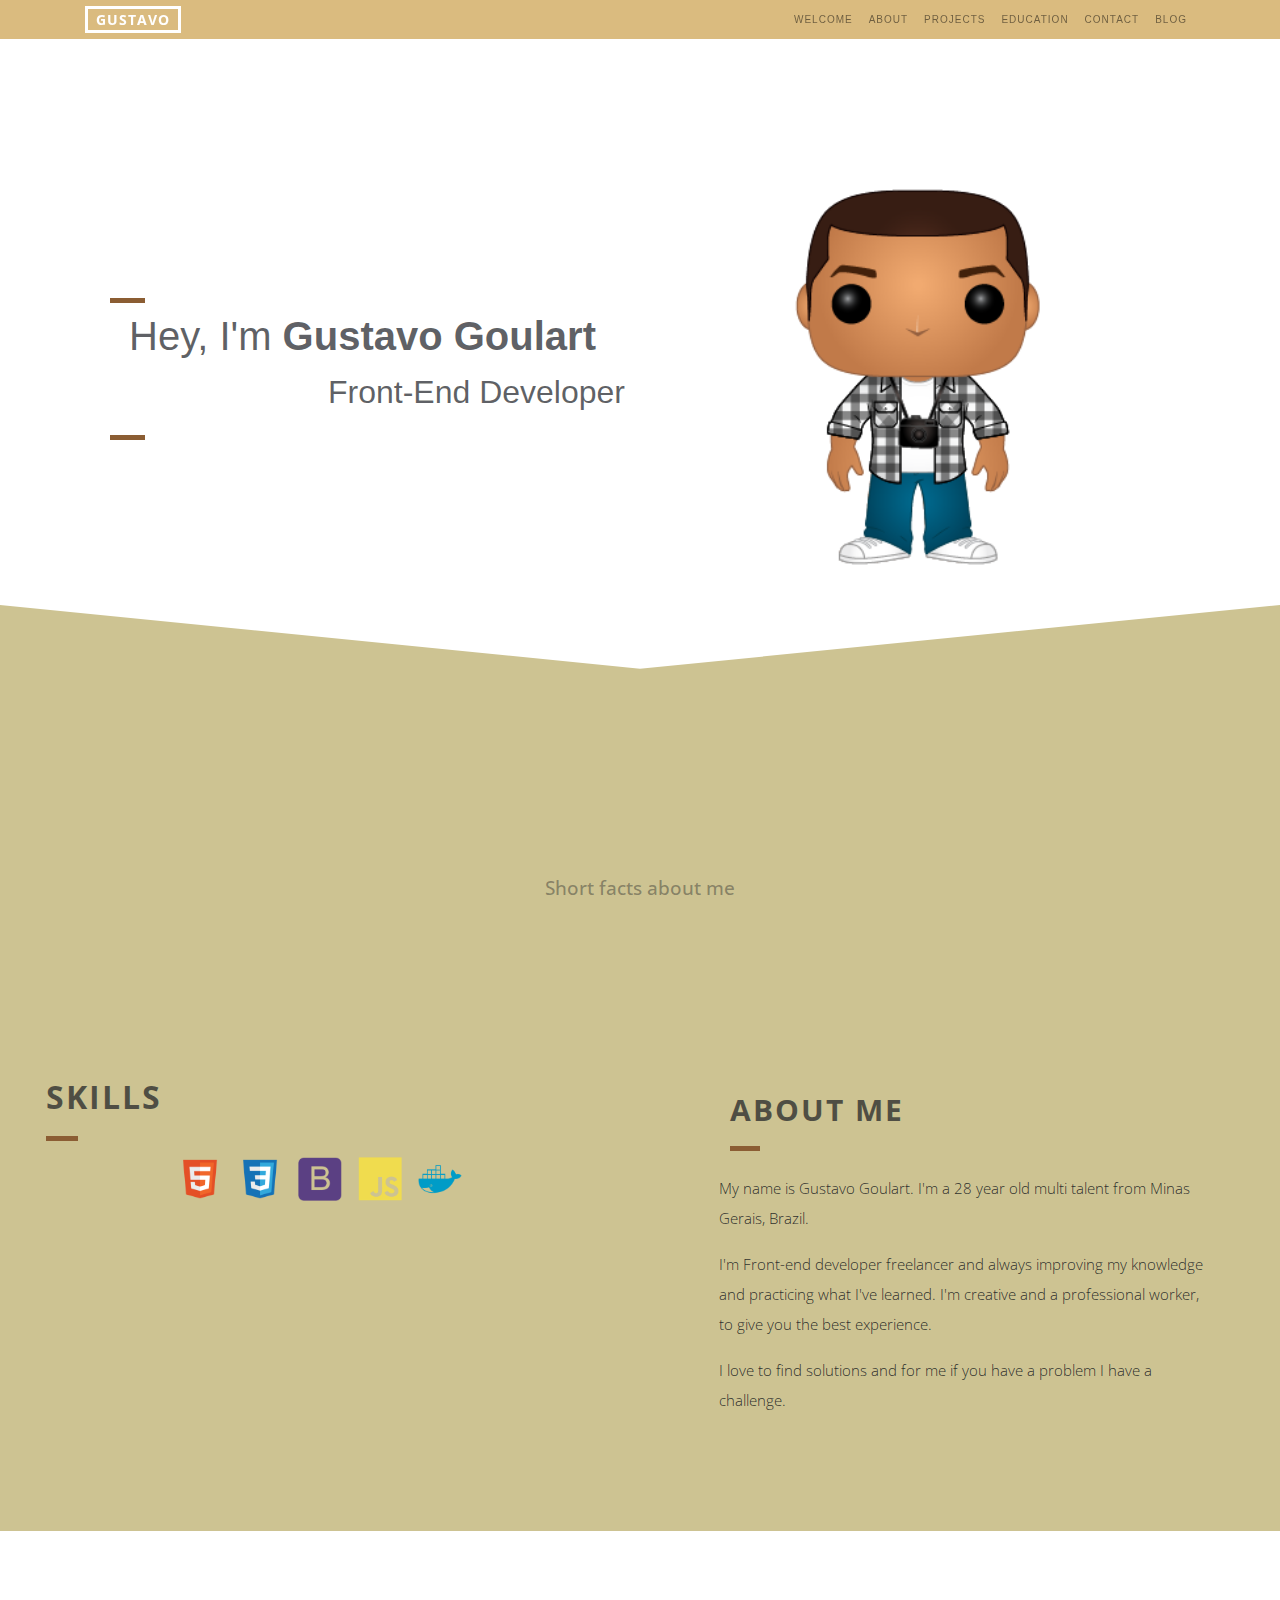
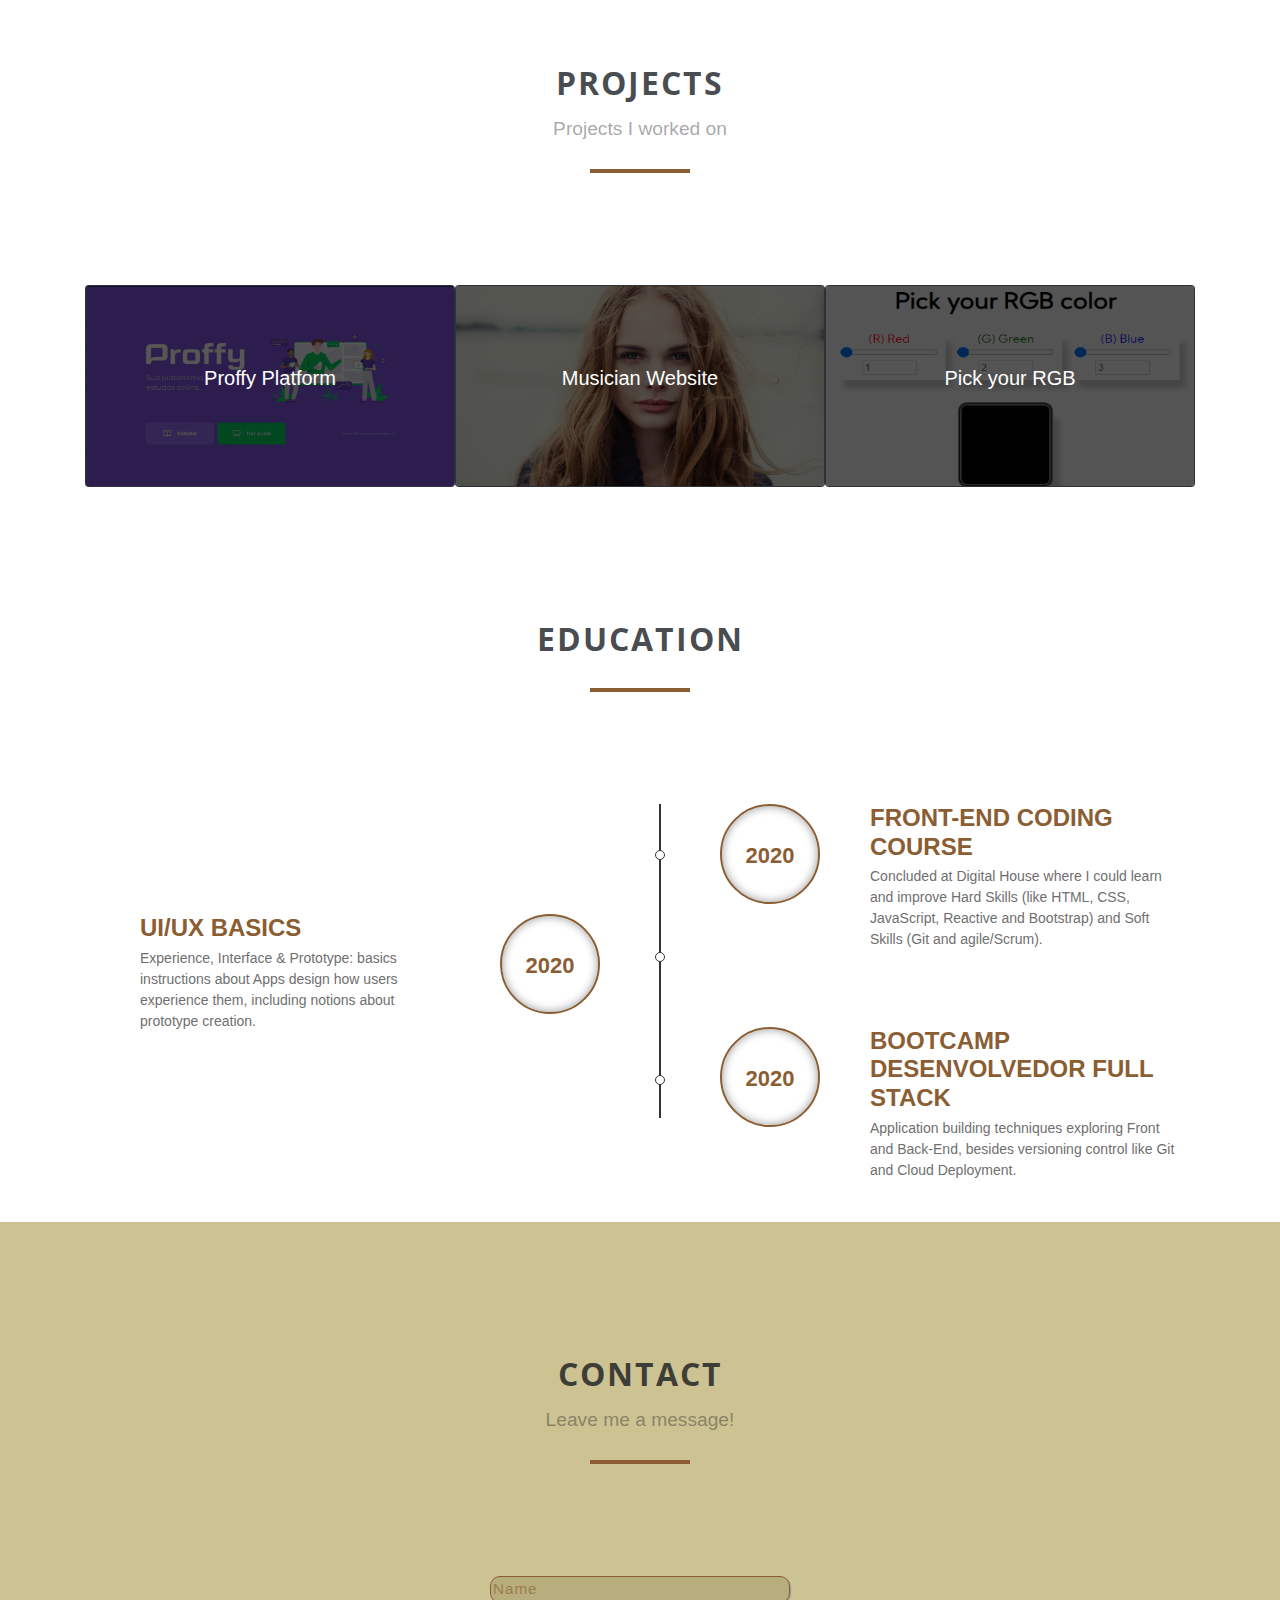
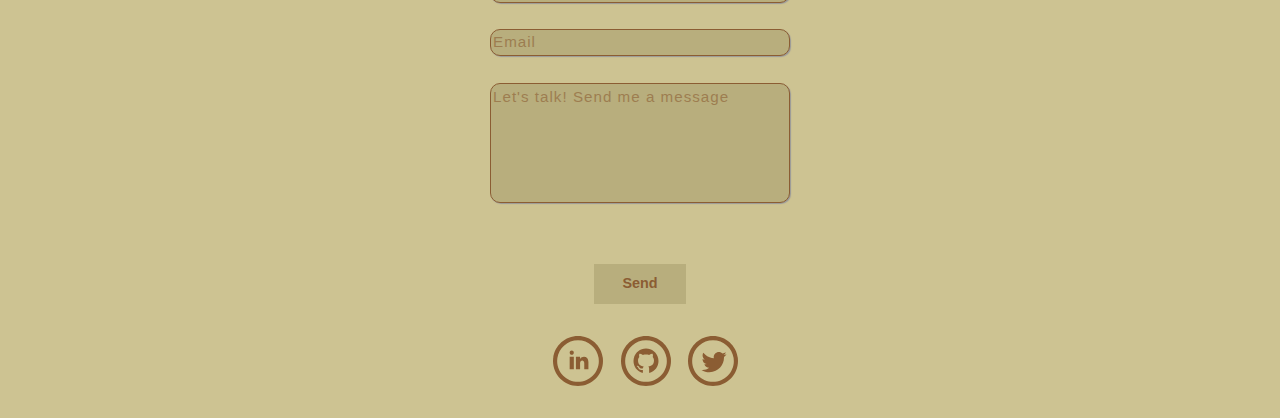
==== commit b4be18e5: "smooth scroll and logo link" ====
--- a/index.html
+++ b/index.html
@@ -61,7 +61,7 @@
       <div class="row">
         <div class="col-sm-6 align-self-center intro-info">
           <h1>Hey, I'm <strong>Gustavo Goulart</strong></h1>
-          <p>Front-end Developer</p>
+          <p style="font-size: 2em; text-align: end;">Front-End Developer</p>
 
         </div>
         <div class="col-sm-6 funko">
--- a/css/style.css
+++ b/css/style.css
@@ -65,9 +65,6 @@
     position: relative;
     top: 20px;
 }
-
-
-
 
 .intro-info{
     color: rgba(23, 26, 33, 0.7);
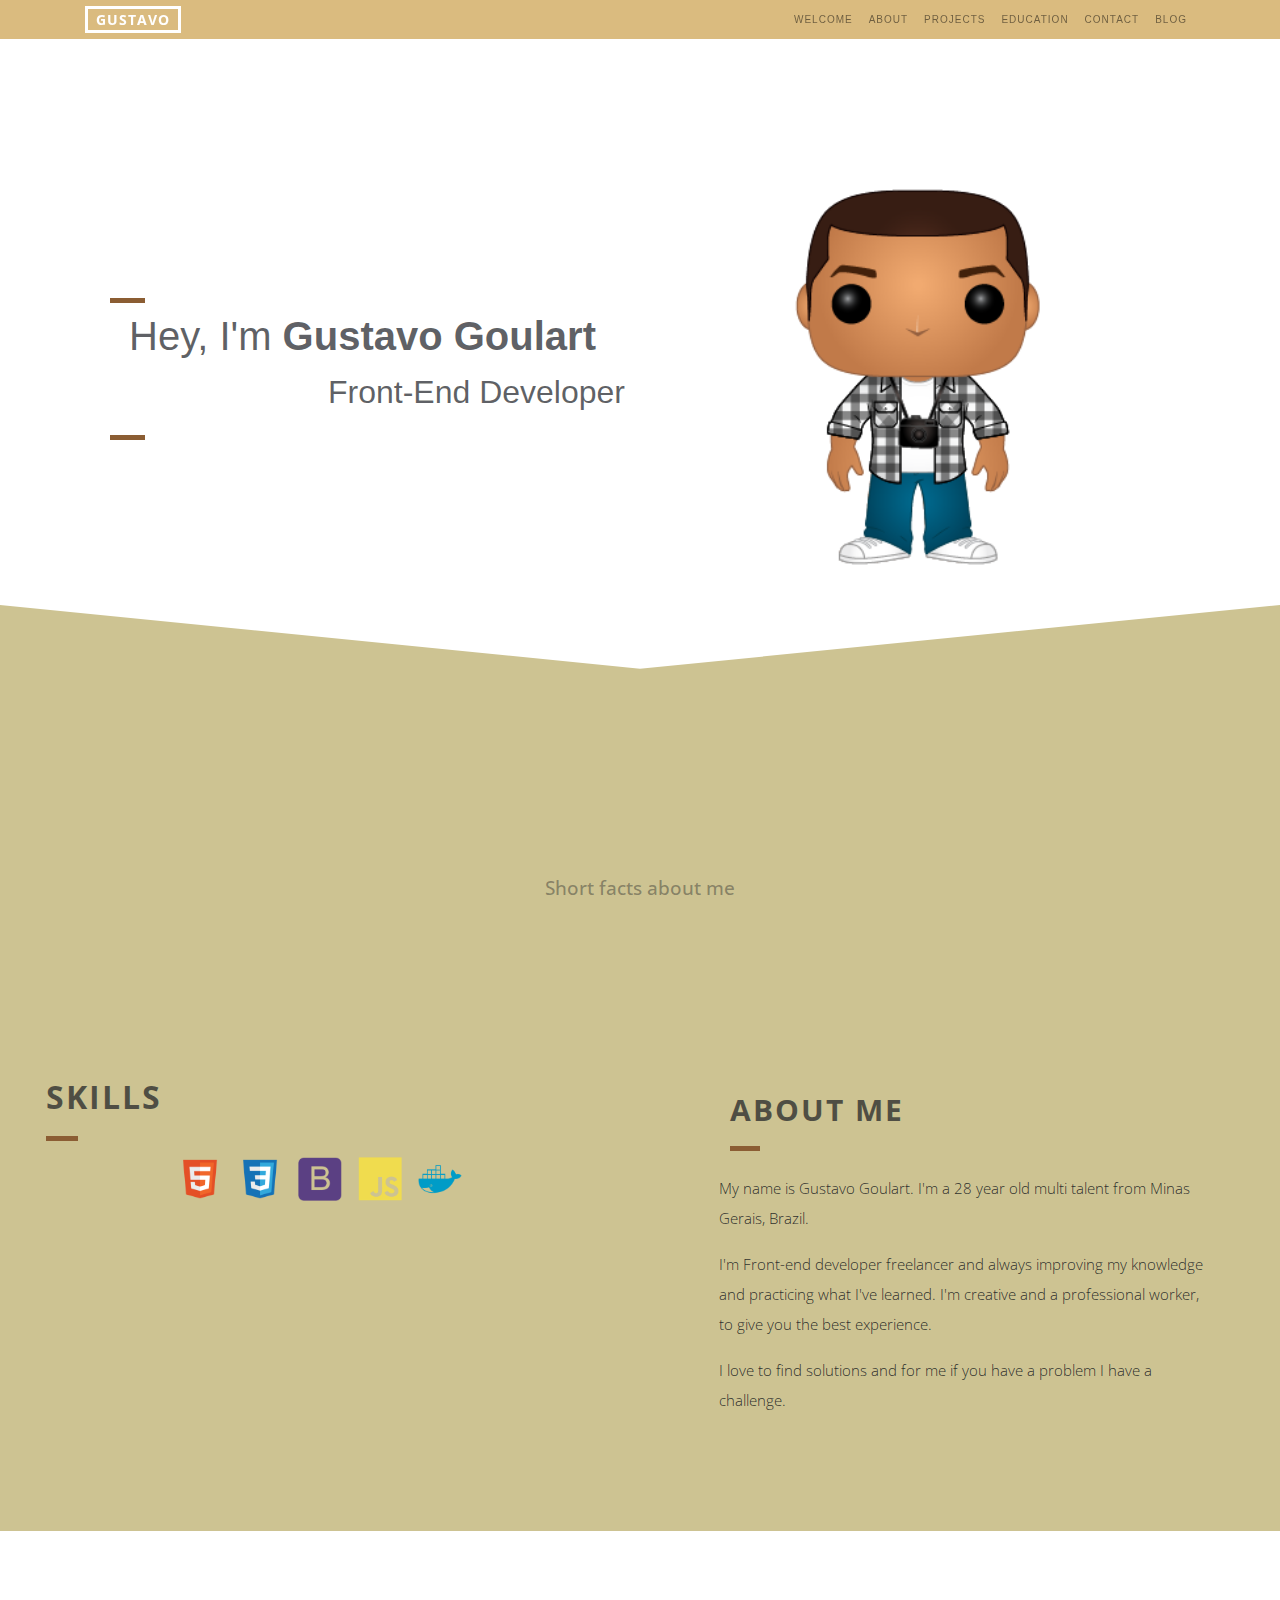
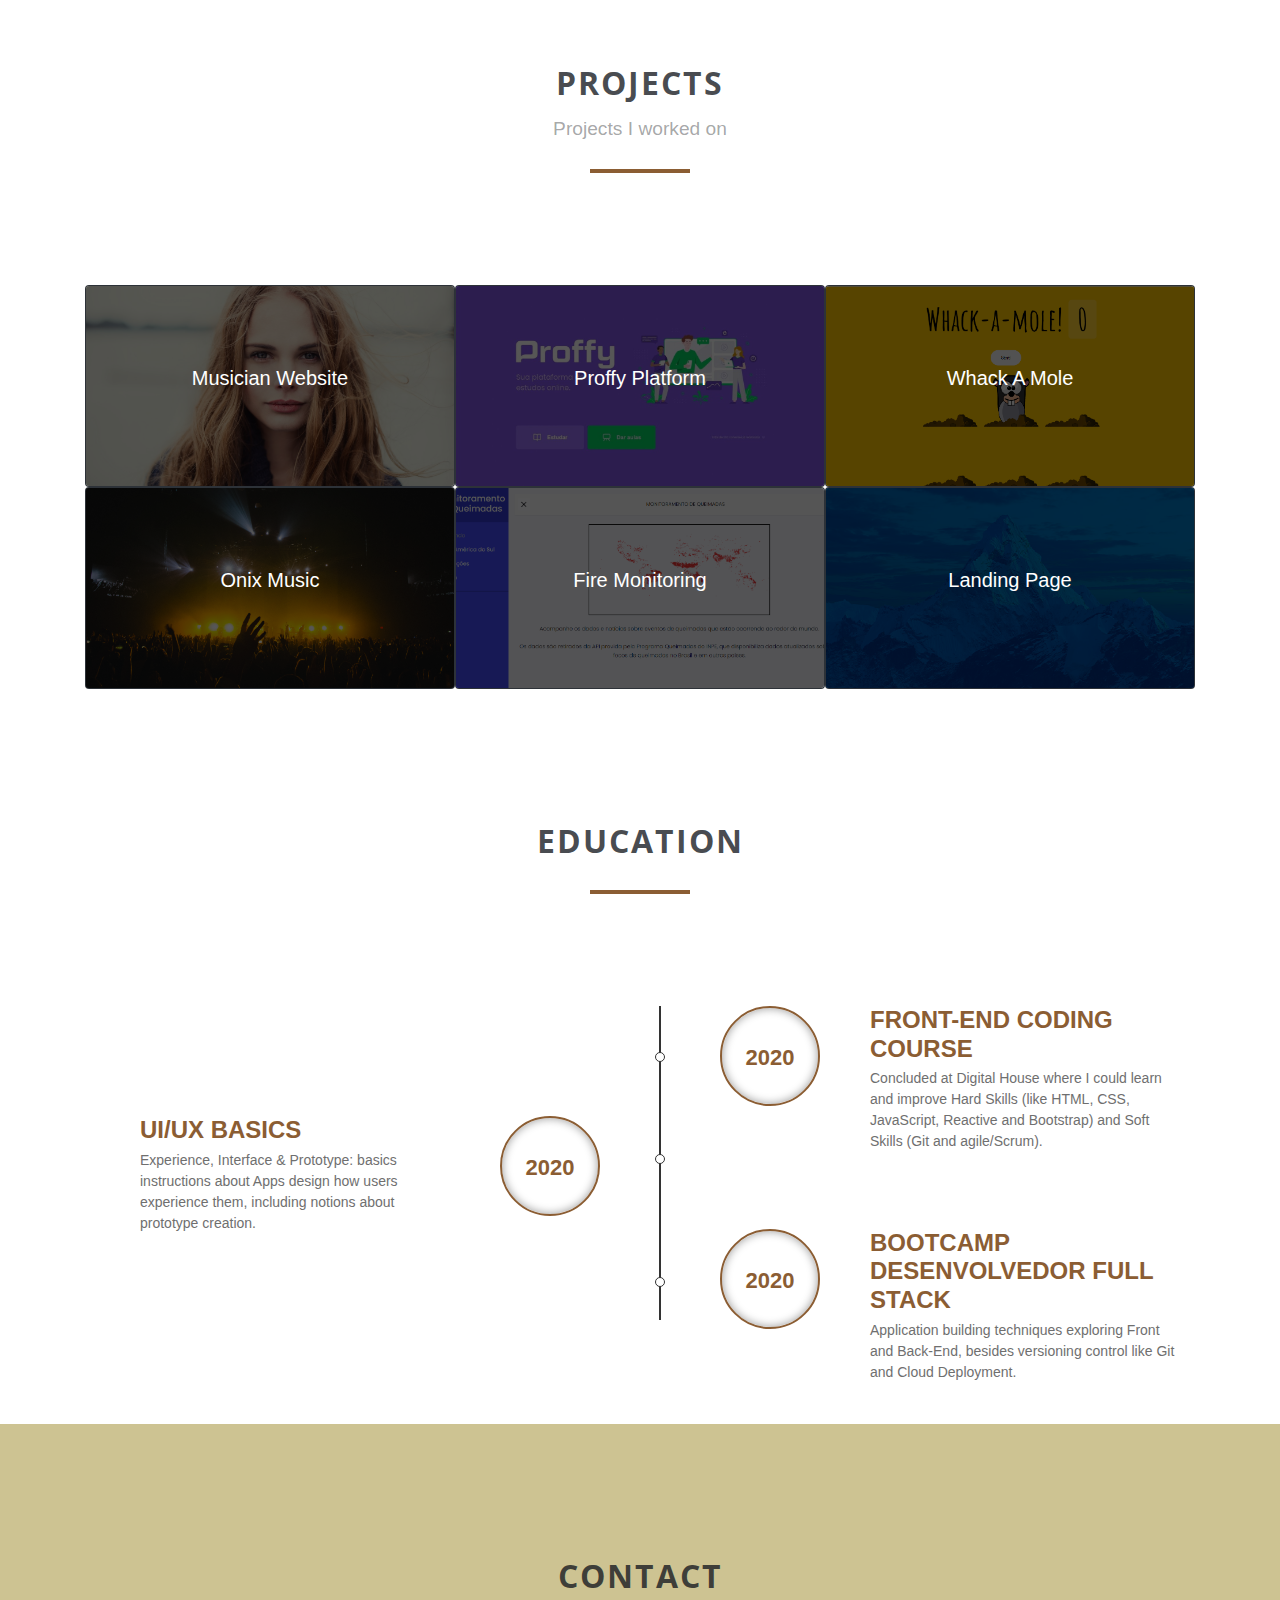
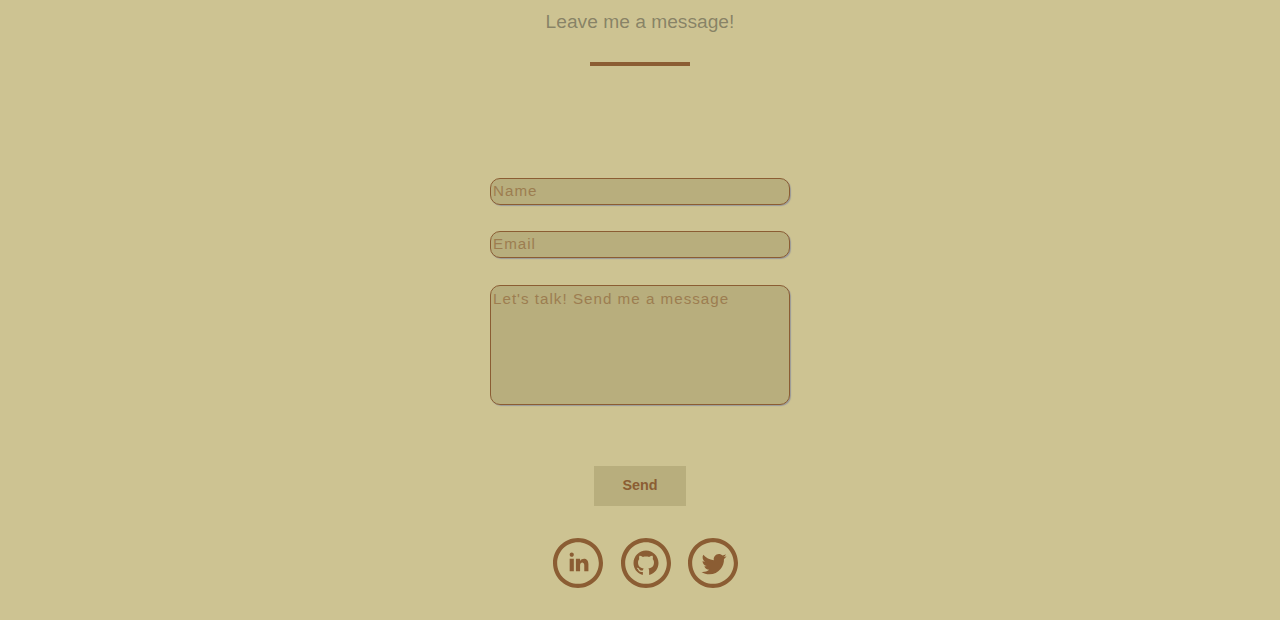
==== commit 01763387: "portfolio updates" ====
--- a/index.html
+++ b/index.html
@@ -116,43 +116,82 @@
           <div class="space"></div>
         </div>
       </div>
-      <div class="portfolio-grid row">
-        <a href="https://github.com/ovatsugbp/NLW" target="_blank">
-          <div class="col-sm-4 portphotos">
-            <div class="card bg-dark text-white ovl">
-              <img class="card-img"
-                src="/css/img/68747470733a2f2f696b2e696d6167656b69742e696f2f6361706974616f2f50726f6666792f66696e616c5f313539363738313933375f75726741556f50432d2e6a7067.jfif"
-                alt="Card image">
-              <div class="card-img-overlay ovl">
-                <h5 class="card-title">Proffy Platform</h5>
-              </div>
+
+      <div class="row">
+        
+    <div class="portfolio-grid ">
+    <div class="col-sm-4 portphotos">
+      <a href="https://musicianpage.netlify.app/index.html" target="_blank">
+        <div class="card bg-dark text-white ovl">
+          <img class="card-img" src="/css/img/jane.jpg" alt="Card image">
+          <div class="card-img-overlay ovl">
+            <h5 class="card-title">Musician Website</h5>
+          </div>
+        </div>
+      </a>
+    </div>
+    
+      <div class="col-sm-4 portphotos">
+      <a href="https://github.com/ovatsugbp/NLW" target="_blank">
+          <div class="card bg-dark text-white ovl">
+            <img class="card-img"
+              src="/css/img/68747470733a2f2f696b2e696d6167656b69742e696f2f6361706974616f2f50726f6666792f66696e616c5f313539363738313933375f75726741556f50432d2e6a7067.jfif"
+              alt="Card image">
+            <div class="card-img-overlay ovl">
+              <h5 class="card-title">Proffy Platform</h5>
+            </div>              
+          </div>
         </a>
       </div>
-    </div>
-    <div class="col-sm-4 portphotos">
-      <a href="https://musicianpage.netlify.app/index.html" target="_blank">
-        <div class="card bg-dark text-white ovl">
-          <img class="card-img" src="/css/img/jane.jpg" alt="Card image">
-          <div class="card-img-overlay ovl">
-            <h5 class="card-title">Musician Website</h5>
-          </div>
-      </a>
-    </div>
-    </div>
-    <div class="col-sm-4 portphotos">
-      <a href="https://pickrgb.netlify.app/" target="_blank">
-        <div class="card bg-dark text-white ovl">
-          <img class="card-img" src="/css/img/screenshot.png" alt="Card image">
-          <div class="card-img-overlay ovl">
-            <h5 class="card-title">Pick your RGB</h5>
-          </div>
-      </a>
-    </div>
-    </div>
-
-    </div>
-
-    </div>
+
+    <div class="col-sm-4 portphotos">
+      <a href="https://whacka-game.netlify.app/" target="_blank">
+        <div class="card bg-dark text-white ovl">
+          <img class="card-img" src="/css/img/whacka.png" alt="Card image">
+          <div class="card-img-overlay ovl">
+            <h5 class="card-title">Whack A Mole</h5>
+          </div>
+        </div>
+      </a>
+    </div>
+    
+    <div class="col-sm-4 portphotos">
+      <a href="https://github.com/ovatsugbp/onix-music" target="_blank">
+        <div class="card bg-dark text-white ovl">
+          <img class="card-img" src="/css/img/onix.jpg" alt="Card image">
+          <div class="card-img-overlay ovl">
+            <h5 class="card-title">Onix Music</h5>
+          </div>
+        </div>
+      </a>
+    </div>
+
+    <div class="col-sm-4 portphotos">
+      <a href="https://monitoramento-queimadas.netlify.app/index.html" target="_blank">
+        <div class="card bg-dark text-white ovl">
+          <img class="card-img" src="/css/img/queimadas.png" alt="Card image">
+          <div class="card-img-overlay ovl">
+            <h5 class="card-title">Fire Monitoring </h5>
+          </div>
+        </div>
+      </a>
+    </div>
+
+    <div class="col-sm-4 portphotos">
+      <a href="https://lading-teste.netlify.app/" target="_blank">
+        <div class="card bg-dark text-white ovl">
+          <img class="card-img" src="/css/img/Grupo11.png" alt="Card image">
+          <div class="card-img-overlay ovl">
+            <h5 class="card-title">Landing Page</h5>
+          </div>
+        </div>
+      </a>
+    </div>
+  </div>
+
+    </div>
+  </div>
+
   </section>
 
   <div class="container" id="education">
--- a/css/style.css
+++ b/css/style.css
@@ -7,652 +7,638 @@
 
 /* General ********************************* */
 .row {
-    margin: 0;
+  margin: 0;
 }
 html {
-    box-sizing: border-box;
-}
-*, *:before, *:after{
-    box-sizing: inherit;
+  box-sizing: border-box;
+}
+*,
+*:before,
+*:after {
+  box-sizing: inherit;
 }
 
 /* Navbar ********************************* */
 .navbar {
-    font-family: "Muli","Helvetica Neue",Helvetica,Arial,sans-serif;
-    text-transform: uppercase;
-    letter-spacing: 1px;
-    font-size: 10px;
-    background-color: #d6b371e5;
-
+  font-family: "Muli", "Helvetica Neue", Helvetica, Arial, sans-serif;
+  text-transform: uppercase;
+  letter-spacing: 1px;
+  font-size: 10px;
+  background-color: #d6b371e5;
 }
 .logo-style {
-    border: 3px solid white;
-    font-size: 14px;
-    color: white;
-    padding-left: 8px;
-    padding-right: 8px;
-    font-family: 'Open Sans', sans-serif;
-    font-weight: bold;
+  border: 3px solid white;
+  font-size: 14px;
+  color: white;
+  padding-left: 8px;
+  padding-right: 8px;
+  font-family: "Open Sans", sans-serif;
+  font-weight: bold;
 }
 
 .logo-style:hover {
-text-decoration: none;
-color: white ;
-}
-    
-
-.navbar-nav .active{
-    border-bottom: 3px solid #8B5D33;
-    font-weight: bold;
-
-}
-
-.nav-link:hover{
-    font-weight: bold;
-}
-.navbar-toggler{
-    margin: 10px 0;
-}
-
+  text-decoration: none;
+  color: white;
+}
+
+.navbar-nav .active {
+  border-bottom: 3px solid #8b5d33;
+  font-weight: bold;
+}
+
+.nav-link:hover {
+  font-weight: bold;
+}
+.navbar-toggler {
+  margin: 10px 0;
+}
 
 /* Welcome ********************************* */
 
 .head {
-    margin-top: 5em;
+  margin-top: 5em;
 }
 
 #banner {
-    position: relative;
-    top: 20px;
-}
-
-.intro-info{
-    color: rgba(23, 26, 33, 0.7);
-    font-weight: 300;
-    text-align: center;
-    margin-top: 1.8em;
-
+  position: relative;
+  top: 20px;
+}
+
+.intro-info {
+  color: rgba(23, 26, 33, 0.7);
+  font-weight: 300;
+  text-align: center;
+  margin-top: 1.8em;
 }
 .intro-info strong {
-    font-weight: 700;
+  font-weight: 700;
 }
 
 .intro-info p::after {
-    background: #8B5D33;
-    content: "";
-    width: 35px;
-    height: 5px;
-    display: block;
-    margin-top: 0.6em;
-    margin-left: 10px;
+  background: #8b5d33;
+  content: "";
+  width: 35px;
+  height: 5px;
+  display: block;
+  margin-top: 0.6em;
+  margin-left: 10px;
 }
 
 .intro-info::before {
-    background: #8B5D33;
-    text-align: end;
-    content: "";
-    width: 35px;
-    height: 5px;
-    display: block;
-    margin-bottom: 0.6em;
-    margin-left: 10px;
-}
-.funko img{
-    width: 100%;
-}
-
+  background: #8b5d33;
+  text-align: end;
+  content: "";
+  width: 35px;
+  height: 5px;
+  display: block;
+  margin-bottom: 0.6em;
+  margin-left: 10px;
+}
+.funko img {
+  width: 100%;
+}
 
 /* About ********************************* */
 
 #about-me {
-    background-color: #CDC392;
-    padding-bottom: 100px;
+  background-color: #cdc392;
+  padding-bottom: 100px;
 }
 
 svg:not(:root) {
-    overflow: hidden;
+  overflow: hidden;
 }
 .svg-color-light {
-    position: relative;
-    z-index: 3;
+  position: relative;
+  z-index: 3;
 }
 .svg-color-light path {
-    fill: white;
-    stroke: white;
-    stroke-width: 0;
-    
+  fill: white;
+  stroke: white;
+  stroke-width: 0;
 }
 
 .skills img {
-    width: 20%;
-    padding: .5em;
-    margin-bottom: 3em;
-    display: inline-block;
-}
-
-.skills h3{
-    font-family: 'Open Sans', sans-serif;
-    font-size: 2em;
-    letter-spacing: 2px;
-    text-transform: uppercase;
-    font-weight: bold;
-    padding-left: 5%;
-    padding-right: 5%;
-    color: rgba(23, 26, 33, 0.7);
-    
+  width: 20%;
+  padding: 0.5em;
+  margin-bottom: 3em;
+  display: inline-block;
+}
+
+.skills h3 {
+  font-family: "Open Sans", sans-serif;
+  font-size: 2em;
+  letter-spacing: 2px;
+  text-transform: uppercase;
+  font-weight: bold;
+  padding-left: 5%;
+  padding-right: 5%;
+  color: rgba(23, 26, 33, 0.7);
 }
 .skills h3::after {
-    background: #8B5D33;
-    content: "";
-    width: 1em;
-    height: 5px;
-    display: block;
-    margin-top: 0.6em;
+  background: #8b5d33;
+  content: "";
+  width: 1em;
+  height: 5px;
+  display: block;
+  margin-top: 0.6em;
 }
 
 .facts-about {
-    padding-left: 5%;
-    padding-right: 5%;
-    margin: 4em 1em;
-    line-height: 1.5;
-    text-align: center;
+  padding-left: 5%;
+  padding-right: 5%;
+  margin: 4em 1em;
+  line-height: 1.5;
+  text-align: center;
 }
 
 .facts-about h3 {
-    font-size: 1.2em;
-    font-family: 'Open Sans', sans-serif;
-    color: rgba(23, 26, 33, 0.4);
-    margin-top: 4em;
-    margin-bottom: 6em;
-    
+  font-size: 1.2em;
+  font-family: "Open Sans", sans-serif;
+  color: rgba(23, 26, 33, 0.4);
+  margin-top: 4em;
+  margin-bottom: 6em;
 }
 
 .bio {
-    width: 100%;
-    font-family: 'Open Sans', sans-serif;
-    font-size: 15px;
-    line-height: 2;
-    font-weight: 100;
-    color: rgba(23, 26, 33, 0.9);
-    padding-left: 5%;
-    padding-right: 5%;
+  width: 100%;
+  font-family: "Open Sans", sans-serif;
+  font-size: 15px;
+  line-height: 2;
+  font-weight: 100;
+  color: rgba(23, 26, 33, 0.9);
+  padding-left: 5%;
+  padding-right: 5%;
 }
 
 .bio h3 {
-    font-family: 'Open Sans', sans-serif;
-    font-size: 2em;
-    letter-spacing: 2px;
-    text-transform: uppercase;
-    font-weight: bold;
-    padding: 14px 0;
-    color: rgba(23, 26, 33, 0.7);
-    padding-left: 5%;
+  font-family: "Open Sans", sans-serif;
+  font-size: 2em;
+  letter-spacing: 2px;
+  text-transform: uppercase;
+  font-weight: bold;
+  padding: 14px 0;
+  color: rgba(23, 26, 33, 0.7);
+  padding-left: 5%;
 }
 
 .bio h3::after {
-    background: #8B5D33;
-    content: "";
-    width: 1em;
-    height: 5px;
-    display: block;
-    margin-top: 0.6em;
-
+  background: #8b5d33;
+  content: "";
+  width: 1em;
+  height: 5px;
+  display: block;
+  margin-top: 0.6em;
 }
 .bio p {
-    margin-left: 3%;
-}
-
+  margin-left: 3%;
+}
 
 /* Portfolio ********************************* */
 
-
 .col h2 {
-    font-weight: 100;
-    padding-left: 5%;
-    padding-right: 5%;
-    font-size: 2em;
-    text-transform: uppercase;
-    font-family: 'Open Sans', sans-serif;
-    font-weight: bold;
-    color: rgba(23, 26, 33, 0.8);
-    line-height: 1.5;
-    text-align: center;
-    letter-spacing: 2px;
-    margin-top: 4em;
-
+  font-weight: 100;
+  padding-left: 5%;
+  padding-right: 5%;
+  font-size: 2em;
+  text-transform: uppercase;
+  font-family: "Open Sans", sans-serif;
+  font-weight: bold;
+  color: rgba(23, 26, 33, 0.8);
+  line-height: 1.5;
+  text-align: center;
+  letter-spacing: 2px;
+  margin-top: 4em;
 }
 
 .portfolio p {
-    font-size: 1.2em;
-    font-family: ''Open Sans', sans-serif';
-    color: rgba(23, 26, 33, 0.4);
-    text-align: center;
+  font-size: 1.2em;
+  font-family: "" Open Sans ", sans-serif";
+  color: rgba(23, 26, 33, 0.4);
+  text-align: center;
 }
 .portfolio a {
-    color: white;
-    text-decoration: none;
+  color: white;
+  text-decoration: none;
 }
 .space {
-    width: 100px;
-    height: 4px;
-    background-color: #8B5D33;
-    margin: 0 auto;
-    margin-top: 25px;
-    margin-bottom: 7em;
+  width: 100px;
+  height: 4px;
+  background-color: #8b5d33;
+  margin: 0 auto;
+  margin-top: 25px;
+  margin-bottom: 7em;
+}
+.portfolio-grid {
+  display: flex;
+  flex-wrap: wrap;
 }
 
 .portfolio-grid img {
-    width: 100%;
-    height: 200px;
+  width: 100%;
+  height: 200px;
+  object-fit: cover;
 }
 
 .portphotos {
-    padding: 0;
+  padding: 0;
 }
 
 .ovl {
-   
-	text-align: center;
-	margin: 0 auto;
-	color: #ffffff;
-	background: rgba(0, 0, 0, 0.66);
-
-	/* opacity: 0; */
-	transition: all 0.5s;
-}
-.ovl:hover{
-    background: none;
-    color: transparent;
-    
+  text-align: center;
+  margin: 0 auto;
+  color: #ffffff;
+  background: rgba(0, 0, 0, 0.66);
+
+  /* opacity: 0; */
+  transition: all 0.5s;
+}
+.ovl:hover {
+  background: none;
+  color: transparent;
 }
 
 .card-title {
-    margin-top: 60px;
+  margin-top: 60px;
 }
 
 /* Education ********************************* */
 
 .main-timeline4 {
-    overflow: hidden;
-    position: relative
+  overflow: hidden;
+  position: relative;
 }
 
 .main-timeline4:before {
-    content: "";
-    width: 2px;
-    height: 80%;
-    background: #333;
-    position: absolute;
-    top: -8px;
-    left: 50%;
-    transform: translateX(-50%)
+  content: "";
+  width: 2px;
+  height: 80%;
+  background: #333;
+  position: absolute;
+  top: -8px;
+  left: 50%;
+  transform: translateX(-50%);
 }
 
 .main-timeline4 .timeline-content:before,
 .main-timeline4 .timeline:before {
-    top: 30%;
-    transform: translateY(-50%);
-    content: ""
+  top: 30%;
+  transform: translateY(-50%);
+  content: "";
 }
 
 .main-timeline4 .timeline {
-    width: 50%;
-    padding-left: 60px;
-    float: right;
-    position: relative
+  width: 50%;
+  padding-left: 60px;
+  float: right;
+  position: relative;
 }
 
 .main-timeline4 .timeline:before {
-    width: 10px;
-    height: 10px;
-    border-radius: 50%;
-    background: #fff;
-    border: 1px solid #333;
-    position: absolute;
-    left: -5px
+  width: 10px;
+  height: 10px;
+  border-radius: 50%;
+  background: #fff;
+  border: 1px solid #333;
+  position: absolute;
+  left: -5px;
 }
 
 .main-timeline4 .timeline-content {
-    display: block;
-    padding-left: 150px;
-    position: relative
+  display: block;
+  padding-left: 150px;
+  position: relative;
 }
 
 .main-timeline4 .timeline-content:before {
-    width: 90px;
-    height: 10px;
-    position: absolute;
-    left: -92px;
-    top: 50px
+  width: 90px;
+  height: 10px;
+  position: absolute;
+  left: -92px;
+  top: 50px;
 }
 
 .main-timeline4 .year {
-    display: inline-block;
-    width: 100px;
-    height: 100px;
-    line-height: 100px;
-    border-radius: 50%;
-    border: 2px solid #8B5D33;
-    font-size: 22px;
-    font-weight: bold;
-    color: #8B5D33;
-    text-align: center;
-    box-shadow: inset 0 0 10px rgba(0, 0, 0, .4);
-    position: absolute;
-    top: 0;
-    left: 0
+  display: inline-block;
+  width: 100px;
+  height: 100px;
+  line-height: 100px;
+  border-radius: 50%;
+  border: 2px solid #8b5d33;
+  font-size: 22px;
+  font-weight: bold;
+  color: #8b5d33;
+  text-align: center;
+  box-shadow: inset 0 0 10px rgba(0, 0, 0, 0.4);
+  position: absolute;
+  top: 0;
+  left: 0;
 }
 
 .main-timeline4 .year:before {
-    content: "";
-    border-top: 10px solid transparent;
-    border-bottom: 10px solid transparent;
-    position: absolute;
-    bottom: -13px;
-    right: 0;
-    transform: rotate(45deg)
+  content: "";
+  border-top: 10px solid transparent;
+  border-bottom: 10px solid transparent;
+  position: absolute;
+  bottom: -13px;
+  right: 0;
+  transform: rotate(45deg);
 }
 
 .main-timeline4 .inner-content {
-    padding-bottom: 20px;
+  padding-bottom: 20px;
 }
 
 .main-timeline4 .title {
-    font-size: 24px;
-    font-weight: 600;
-    color: #8B5D33;
-    text-transform: uppercase;
-    margin: 0 0 5px
+  font-size: 24px;
+  font-weight: 600;
+  color: #8b5d33;
+  text-transform: uppercase;
+  margin: 0 0 5px;
 }
 
 .main-timeline4 .description {
-    font-size: 14px;
-    color: #6f6f6f;
-    margin: 0 0 5px
+  font-size: 14px;
+  color: #6f6f6f;
+  margin: 0 0 5px;
 }
 
 .main-timeline4 .timeline:nth-child(2n) {
-    padding: 0 60px 0 0
+  padding: 0 60px 0 0;
 }
 
 .main-timeline4 .timeline:nth-child(2n) .timeline-content:before,
 .main-timeline4 .timeline:nth-child(2n) .year,
 .main-timeline4 .timeline:nth-child(2n):before {
-    left: auto;
-    right: -5px
+  left: auto;
+  right: -5px;
 }
 
 .main-timeline4 .timeline:nth-child(2n) .timeline-content {
-    padding: 0 150px 0 0
+  padding: 0 150px 0 0;
 }
 
 .main-timeline4 .timeline:nth-child(2n) .timeline-content:before {
-    right: -92px
+  right: -92px;
 }
 
 .main-timeline4 .timeline:nth-child(2n) .year {
-    right: 0
+  right: 0;
 }
 
 .main-timeline4 .timeline:nth-child(2n) .year:before {
-    right: auto;
-    left: 0;
-    border-left: none;
-    transform: rotate(-45deg)
+  right: auto;
+  left: 0;
+  border-left: none;
+  transform: rotate(-45deg);
 }
 
 .main-timeline4 .timeline:nth-child(2) {
-    margin-top: 110px
+  margin-top: 110px;
 }
 
 .main-timeline4 .timeline:nth-child(odd) {
-    margin: -110px 0 0
+  margin: -110px 0 0;
 }
 
 .main-timeline4 .timeline:nth-child(even) {
-    margin-bottom: 80px
+  margin-bottom: 80px;
 }
 
 .main-timeline4 .timeline:first-child,
 .main-timeline4 .timeline:last-child:nth-child(even) {
-    margin: 0
+  margin: 0;
 }
 /* CONTACT ************************************/
 .contact p {
-    font-size: 1.2em;
-    font-family: ''Open Sans', sans-serif';
-    color: rgba(23, 26, 33, 0.4);
+  font-size: 1.2em;
+  font-family: "" Open Sans ", sans-serif";
+  color: rgba(23, 26, 33, 0.4);
+  text-align: center;
+}
+#contact {
+  background: #cdc392;
+  text-align: center;
+}
+.form input {
+  width: 300px;
+  margin-bottom: 0.7em;
+  background-color: #b8ae7d;
+  border: 1px solid #8b5d33;
+  outline: none;
+  border-radius: 10px;
+  color: #8b5d33;
+  font-weight: 500;
+  letter-spacing: 1px;
+  font-size: 0.95rem;
+  box-shadow: 1px 1px 1px #999;
+}
+.form textarea {
+  width: 300px;
+  margin-bottom: 0.7em;
+  background-color: #b8ae7d;
+  border: 1px solid #8b5d33;
+  outline: none;
+  color: #8b5d33;
+  font-weight: 500;
+  letter-spacing: 1px;
+  font-size: 0.95rem;
+  border-radius: 10px;
+  box-shadow: 1px 1px 1px #999;
+  resize: none;
+}
+.inputRequired::placeholder {
+  color: #8b5d33;
+  opacity: 0.6;
+}
+button {
+  background: #b8ae7d;
+  color: #8b5d33;
+  border: none;
+  position: relative;
+  height: 40px;
+  font-size: 0.9em;
+  font-weight: bold;
+  padding: 0 2em;
+  cursor: pointer;
+  transition: 800ms ease all;
+  outline: none;
+  margin-top: 1.9em;
+}
+button:hover {
+  background: #b8ae7d;
+  color: #8b5d33;
+}
+
+button:before,
+button:after {
+  content: "";
+  position: absolute;
+  top: 0;
+  right: 0;
+  height: 2px;
+  width: 0;
+  background: #8b5d33;
+  transition: 400ms ease all;
+}
+button:after {
+  right: inherit;
+  top: inherit;
+  left: 0;
+  bottom: 0;
+}
+button:hover:before,
+button:hover:after {
+  width: 100%;
+  transition: 800ms ease all;
+}
+#statusForm {
+  padding: 0;
+  width: 23%;
+  margin: 2em auto;
+}
+.success {
+  border-bottom: 2px solid rgb(9, 179, 9);
+  color: #8b5d33;
+  animation: status 4s ease forwards;
+}
+
+.error {
+  border-bottom: 2px solid tomato;
+  color: #8b5d33;
+  animation: status 4s ease forwards;
+}
+@keyframes status {
+  0% {
+    opacity: 1;
+    pointer-events: all;
+  }
+  90% {
+    opacity: 1;
+    pointer-events: all;
+  }
+  100% {
+    opacity: 0;
+    position: none;
+  }
+}
+
+.social-media {
+  text-align: center;
+  color: #8b5d33;
+  margin-right: 0.8em;
+}
+.social-media:hover {
+  color: black;
+  text-decoration: none;
+}
+
+.social-display {
+  margin-left: 1.5em;
+  padding-bottom: 2em;
+}
+.social-m-blog {
+  text-align: center;
+  padding: 2em;
+}
+
+/* Blog *******************************/
+
+.posts {
+  width: 70%;
+  height: 10em;
+  border: 3px dashed #8b5d33;
+  margin: 0 auto;
+  color: rgba(139, 93, 51, 0.9);
+  text-align: center;
+  display: flex;
+  align-items: center;
+  justify-content: center;
+  font-weight: bold;
+  font-size: 3em;
+}
+
+/* MEDIA QUERY  *******************************/
+
+@media only screen and (max-width: 767px) {
+  #banner {
+    padding-top: 100px;
+  }
+  .main-timeline4 {
+    overflow: visible;
+  }
+
+  .main-timeline4:before {
+    height: 100%;
+    top: 0;
+    left: 0;
+    transform: translateX(0);
+  }
+
+  .main-timeline4 .timeline:before,
+  .main-timeline4 .timeline:nth-child(2n):before {
+    top: 46px;
+    left: -4px;
+    transform: translateX(0);
+  }
+
+  .main-timeline4 .timeline,
+  .main-timeline4 .timeline:nth-child(even),
+  .main-timeline4 .timeline:nth-child(odd) {
+    width: 100%;
+    float: none;
     text-align: center;
-}
-#contact {
-    background: #CDC392;
-    text-align: center;
-
-}
-.form input {
-    width: 300px;
-    margin-bottom: .7em;
-    background-color: #b8ae7d;
-    border: 1px solid #8B5D33;
-    outline: none;
-    border-radius: 10px;
-    color: #8B5D33;
-    font-weight: 500;
-    letter-spacing: 1px;
-    font-size: .95rem;
-    box-shadow: 1px 1px 1px #999;
-}
-.form textarea {
-    width: 300px;
-    margin-bottom: .7em;
-    background-color: #b8ae7d;
-    border: 1px solid #8B5D33;
-    outline: none;
-    color: #8B5D33;
-    font-weight: 500;
-    letter-spacing: 1px;
-    font-size: .95rem;
-    border-radius: 10px;
-    box-shadow: 1px 1px 1px #999;
-    resize: none;
-}
-.inputRequired::placeholder{
-    color: #8B5D33;
-    opacity: .6;
-}
-button{
-    background:#b8ae7d;
-    color:#8B5D33;
-    border:none;
-    position:relative;
-    height:40px;
-    font-size:.9em;
-    font-weight: bold;
-    padding:0 2em;
-    cursor:pointer;
-    transition:800ms ease all;
-    outline:none;
-    margin-top: 1.9em;
-    
-}
-button:hover{
-    background:#b8ae7d;
-    color:#8B5D33;
-    }
-
-button:before,button:after{
-    content:'';
-    position:absolute;
-    top:0;
-    right:0;
-    height:2px;
-    width:0;
-    background: #8B5D33;
-    transition:400ms ease all;
-}
-button:after{
-    right:inherit;
-    top:inherit;
-    left:0;
-    bottom:0;
-}
-button:hover:before,button:hover:after{
-    width:100%;
-    transition:800ms ease all;
-}
-#statusForm{
     padding: 0;
-    width: 23%;
+    margin: 0 0 10px;
+  }
+
+  .main-timeline4 .timeline-content,
+  .main-timeline4 .timeline:nth-child(2n) .timeline-content {
+    padding: 0;
+  }
+
+  .main-timeline4 .timeline-content:before,
+  .main-timeline4 .timeline:nth-child(2n) .timeline-content:before {
+    display: none;
+  }
+
+  .main-timeline4 .timeline:nth-child(2n) .year,
+  .main-timeline4 .year {
+    position: relative;
+    transform: translateY(0);
+  }
+
+  .main-timeline4 .timeline:nth-child(2n) .year:before,
+  .main-timeline4 .year:before {
+    border: none;
+    border-top: 10px solid transparent;
+    border-bottom: 10px solid transparent;
+    top: 50%;
+    left: -23px;
+    bottom: auto;
+    right: auto;
+    transform: rotate(0);
+  }
+
+  .main-timeline4 .inner-content {
+    padding: 20px;
+  }
+  #statusForm {
+    padding: 0;
+    width: 60%;
     margin: 2em auto;
-}
-.success{
-    border-bottom: 2px solid rgb(9, 179, 9);    
-    color: #8B5D33;
-    animation: status 4s ease forwards;
-}
-
-.error {
-    border-bottom: 2px solid tomato;  
-    color: #8B5D33;
-    animation: status 4s ease forwards;
-}
-@keyframes status {
-    0% {
-        opacity: 1;
-        pointer-events: all;
-    }
-    90% {
-        opacity: 1;
-        pointer-events: all;
-    }
-    100% {
-        opacity: 0;
-        position: none;
-    }
-}
-
-
-.social-media {
-    text-align: center;
-    color: #8B5D33;
-    margin-right: .8em;
-    
-}
-.social-media:hover {
-    color: black;
-    text-decoration: none;
-}
-
-.social-display {
-    margin-left: 1.5em;
-    padding-bottom: 2em;
-    
-}
-.social-m-blog{
-    text-align: center;
-    padding: 2em;
-}
-
-
-/* Blog *******************************/
-
-.posts {
-    width: 70%;
-    height: 10em;
-    border: 3px dashed #8B5D33;
+  }
+  .posts {
+    width: 80%;
+    height: 9em;
+    border: 3px dashed #8b5d33;
     margin: 0 auto;
-    color: rgba(139, 93, 51, .9);
+    color: rgba(139, 93, 51, 0.9);
     text-align: center;
     display: flex;
     align-items: center;
     justify-content: center;
     font-weight: bold;
-    font-size: 3em;
-}
-
-
-/* MEDIA QUERY  *******************************/
-
-@media only screen and (max-width:767px) {
-    #banner {
-        padding-top: 100px;
-    }
-    .main-timeline4 {
-        overflow: visible
-    }
-
-    .main-timeline4:before {
-        height: 100%;
-        top: 0;
-        left: 0;
-        transform: translateX(0)
-    }
-
-    .main-timeline4 .timeline:before,
-    .main-timeline4 .timeline:nth-child(2n):before {
-        top: 46px;
-        left: -4px;
-        transform: translateX(0)
-    }
-
-    .main-timeline4 .timeline,
-    .main-timeline4 .timeline:nth-child(even),
-    .main-timeline4 .timeline:nth-child(odd) {
-        width: 100%;
-        float: none;
-        text-align: center;
-        padding: 0;
-        margin: 0 0 10px
-    }
-
-    .main-timeline4 .timeline-content,
-    .main-timeline4 .timeline:nth-child(2n) .timeline-content {
-        padding: 0
-    }
-
-    .main-timeline4 .timeline-content:before,
-    .main-timeline4 .timeline:nth-child(2n) .timeline-content:before {
-        display: none
-    }
-
-    .main-timeline4 .timeline:nth-child(2n) .year,
-    .main-timeline4 .year {
-        position: relative;
-        transform: translateY(0)
-    }
-
-    .main-timeline4 .timeline:nth-child(2n) .year:before,
-    .main-timeline4 .year:before {
-        border: none;
-        border-top: 10px solid transparent;
-        border-bottom: 10px solid transparent;
-        top: 50%;
-        left: -23px;
-        bottom: auto;
-        right: auto;
-        transform: rotate(0)
-    }
-
-    .main-timeline4 .inner-content {
-        padding: 20px
-    }
-    #statusForm{
-        padding: 0;
-        width: 60%;
-        margin: 2em auto;
-    }
-    .posts {
-        width: 80%;
-        height: 9em;
-        border: 3px dashed #8B5D33;
-        margin: 0 auto;
-        color: rgba(139, 93, 51, .9);
-        text-align: center;
-        display: flex;
-        align-items: center;
-        justify-content: center;
-        font-weight: bold;
-        font-size: 1.8em;
-    }
-    
-}+    font-size: 1.8em;
+  }
+}
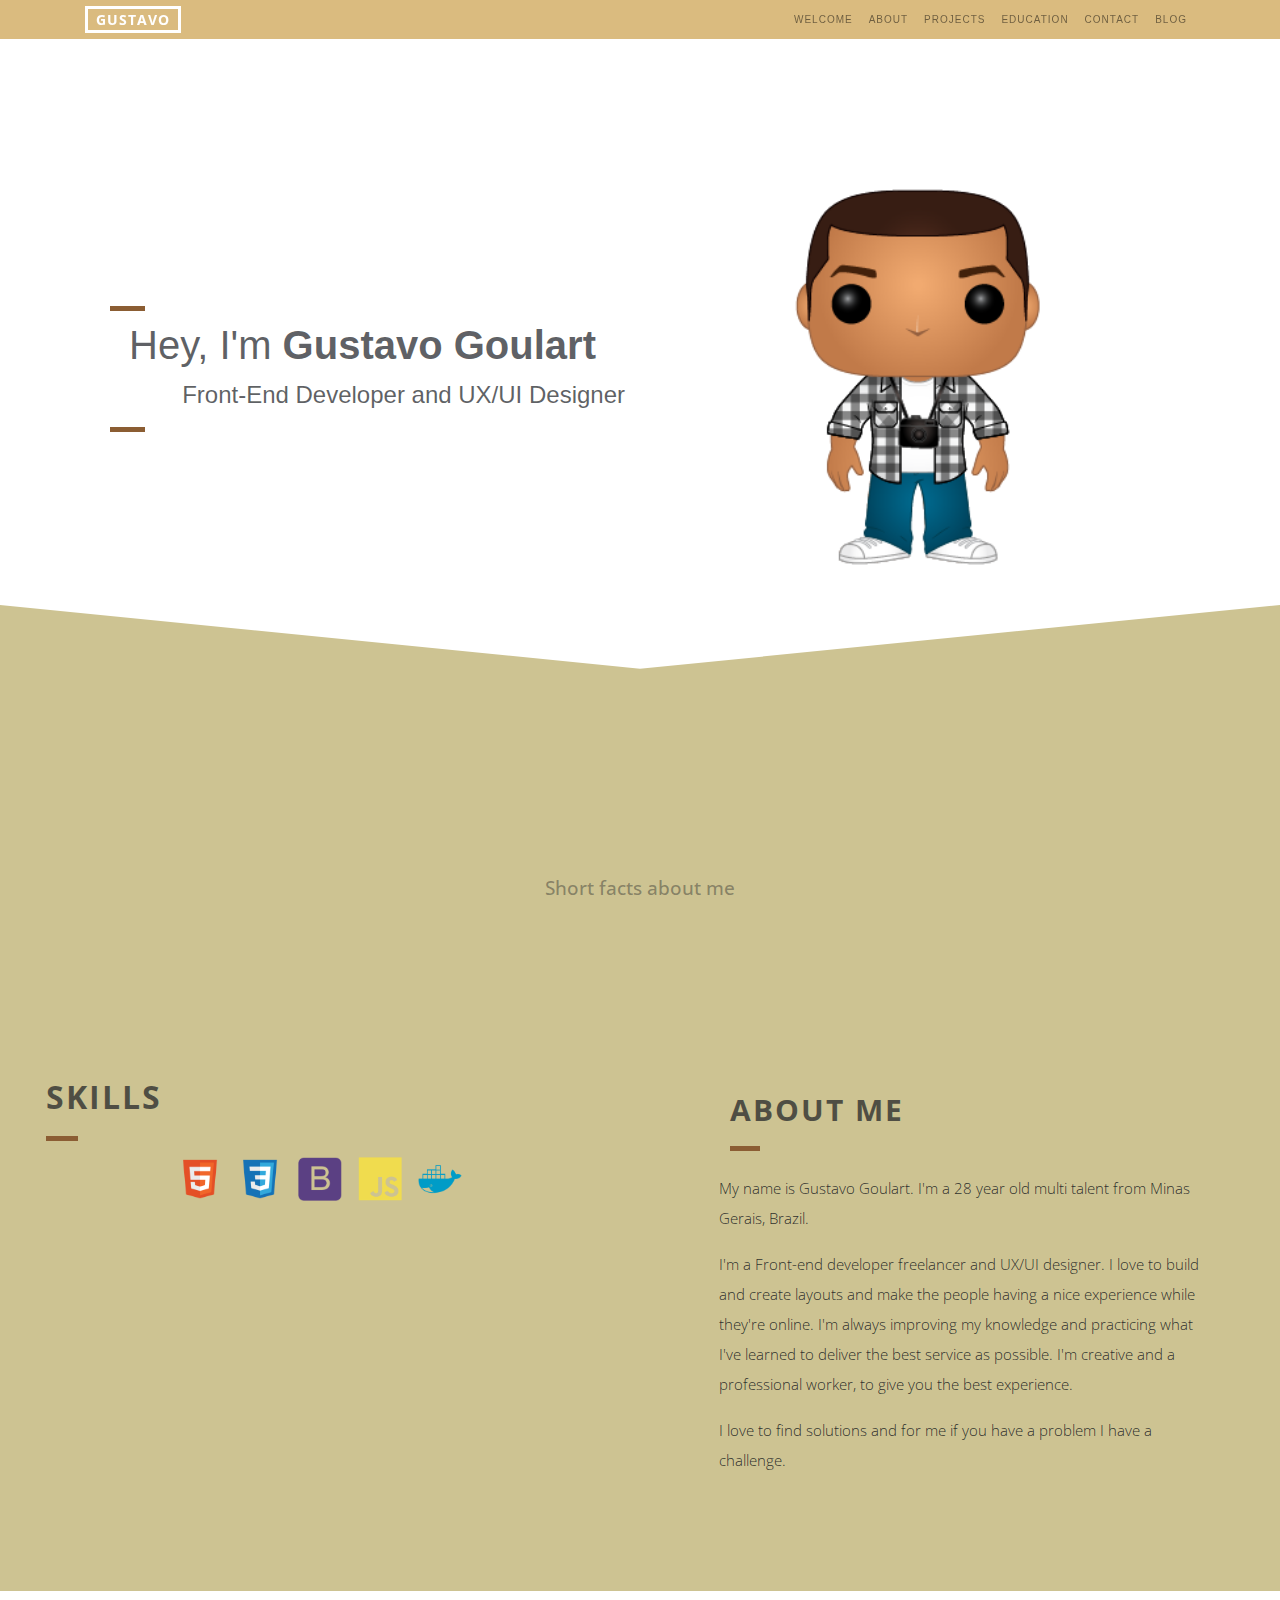
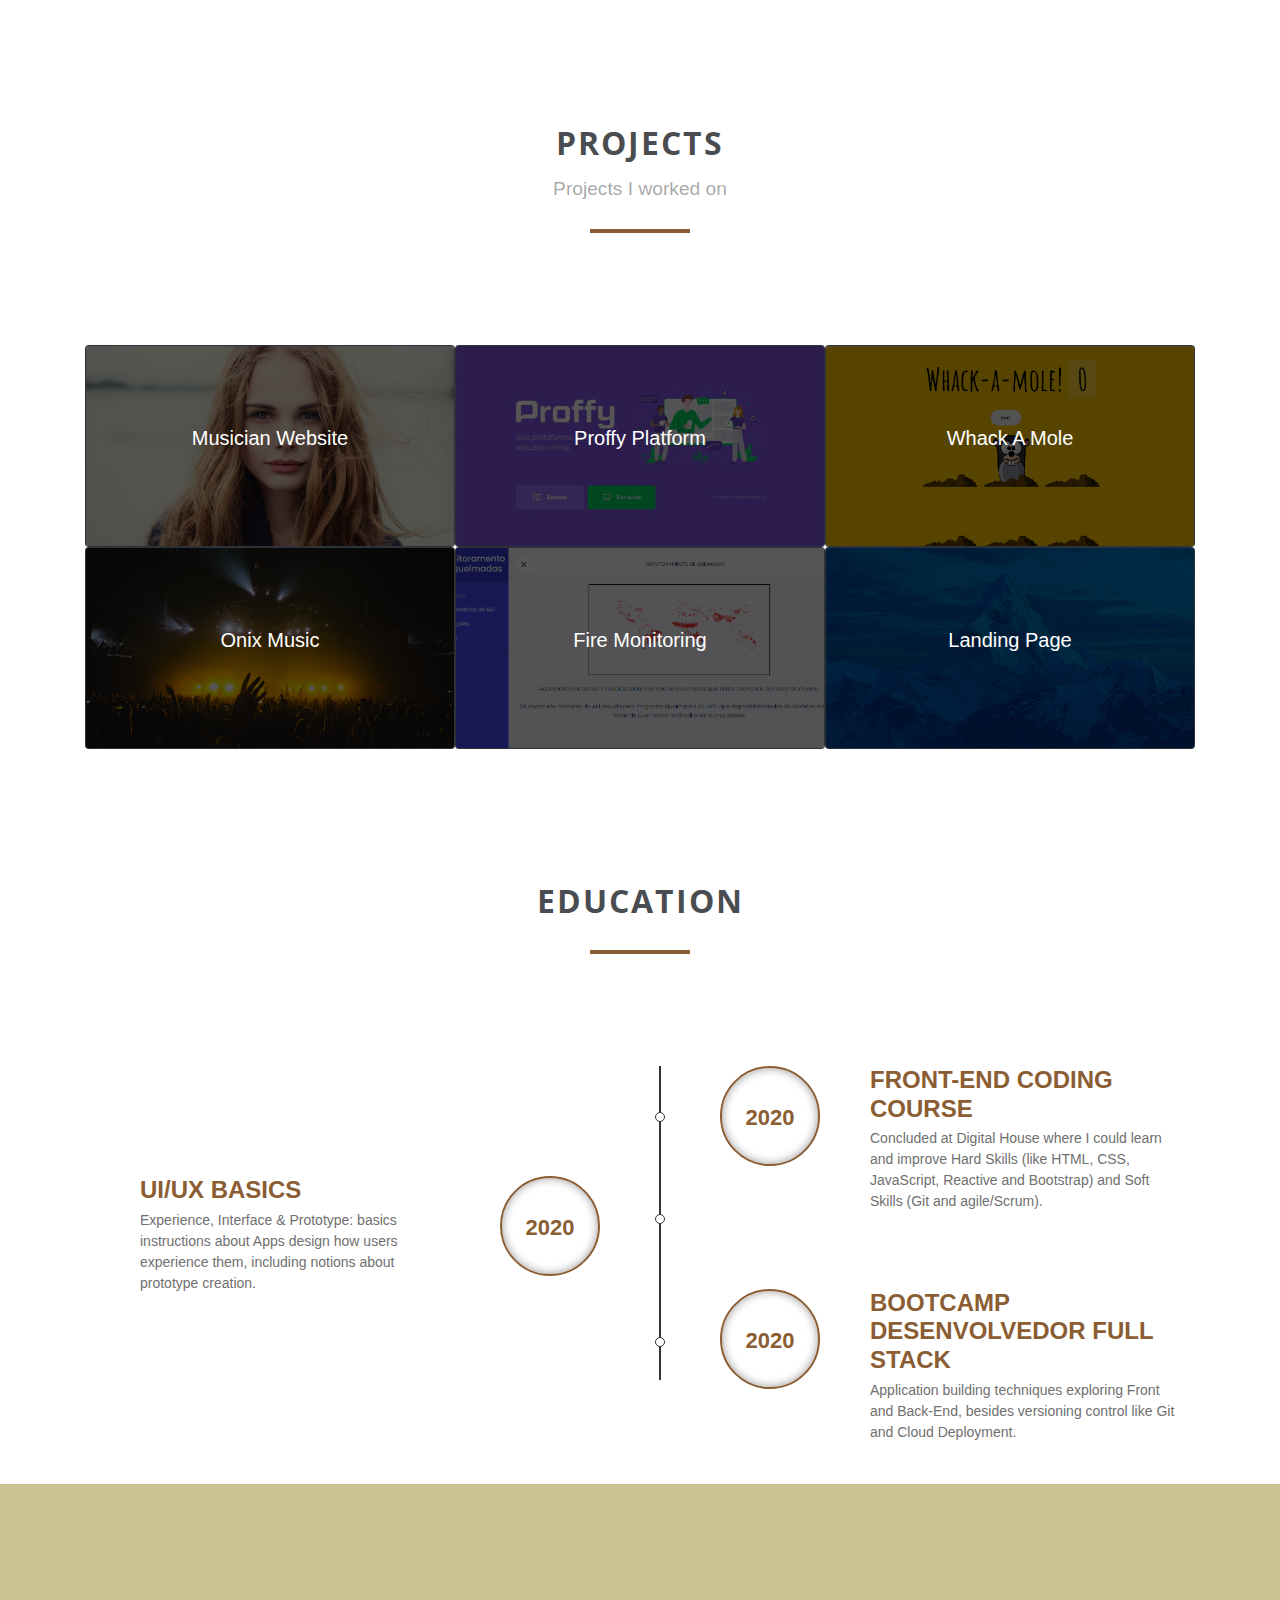
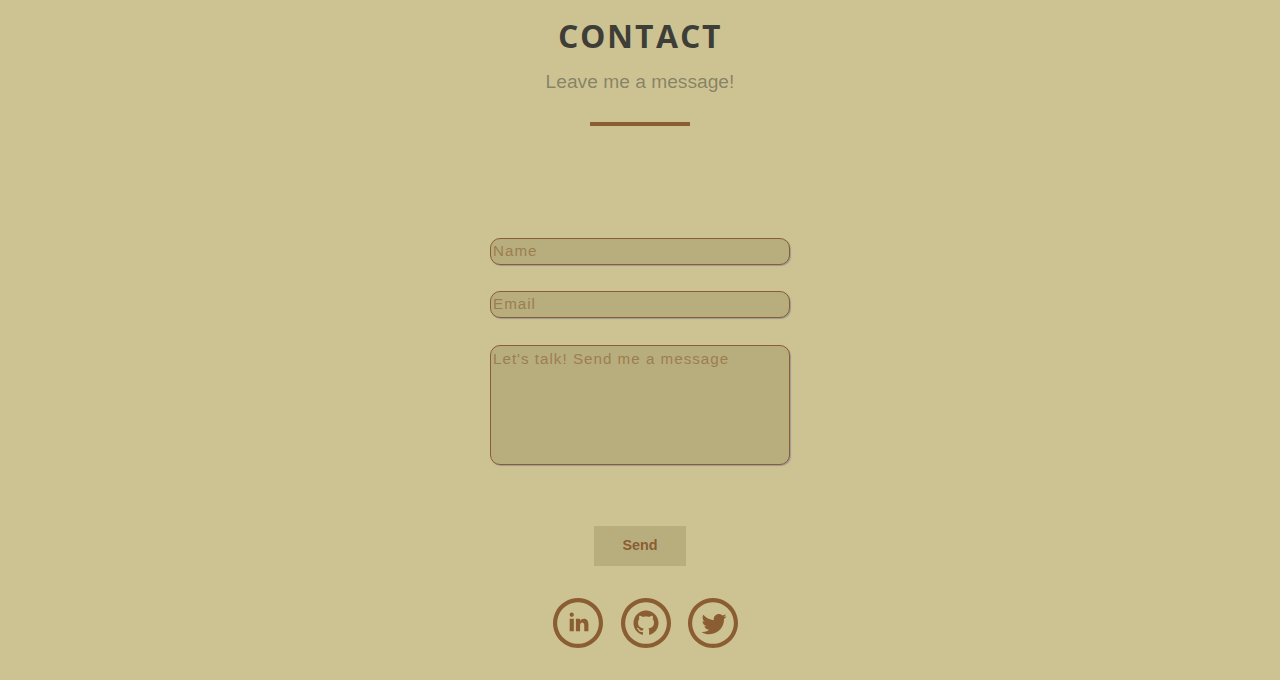
==== commit eed9eabd: "updating bio and some info" ====
--- a/index.html
+++ b/index.html
@@ -14,7 +14,7 @@
   <link href="https://fonts.googleapis.com/css2?family=Open+Sans&display=swap" rel="stylesheet">
   <link rel="shortcut icon" href="css/img/icons8-laptop-30.png" type="image/png">
 
-  <title>Gustavo Goulart | Front-end Developer</title>
+  <title>Gustavo Goulart | Front-end Developer and UX/UI Designer</title>
 </head>
 
 <body data-spy="scroll" data-target="#navbar-example2">
@@ -61,7 +61,7 @@
       <div class="row">
         <div class="col-sm-6 align-self-center intro-info">
           <h1>Hey, I'm <strong>Gustavo Goulart</strong></h1>
-          <p style="font-size: 2em; text-align: end;">Front-End Developer</p>
+          <p style="font-size: 1.5em; text-align: end;">Front-End Developer and UX/UI Designer</p>
 
         </div>
         <div class="col-sm-6 funko">
@@ -96,8 +96,8 @@
           <h3> About me</h3>
           <p>My name is Gustavo Goulart. I'm a 28 year old multi talent from Minas
             Gerais, Brazil.</p>
-          <p> I'm Front-end
-            developer freelancer and always improving my knowledge and practicing what I've learned. I'm creative and
+          <p> I'm a Front-end
+            developer freelancer and UX/UI designer. I love to build and create layouts and make the people having a nice experience while they're online. I'm always improving my knowledge and practicing what I've learned to deliver the best service as possible. I'm creative and
             a professional worker, to give you the best experience.</p>
           <p>I love to find solutions and for me if you have a
             problem I have a challenge.</p>
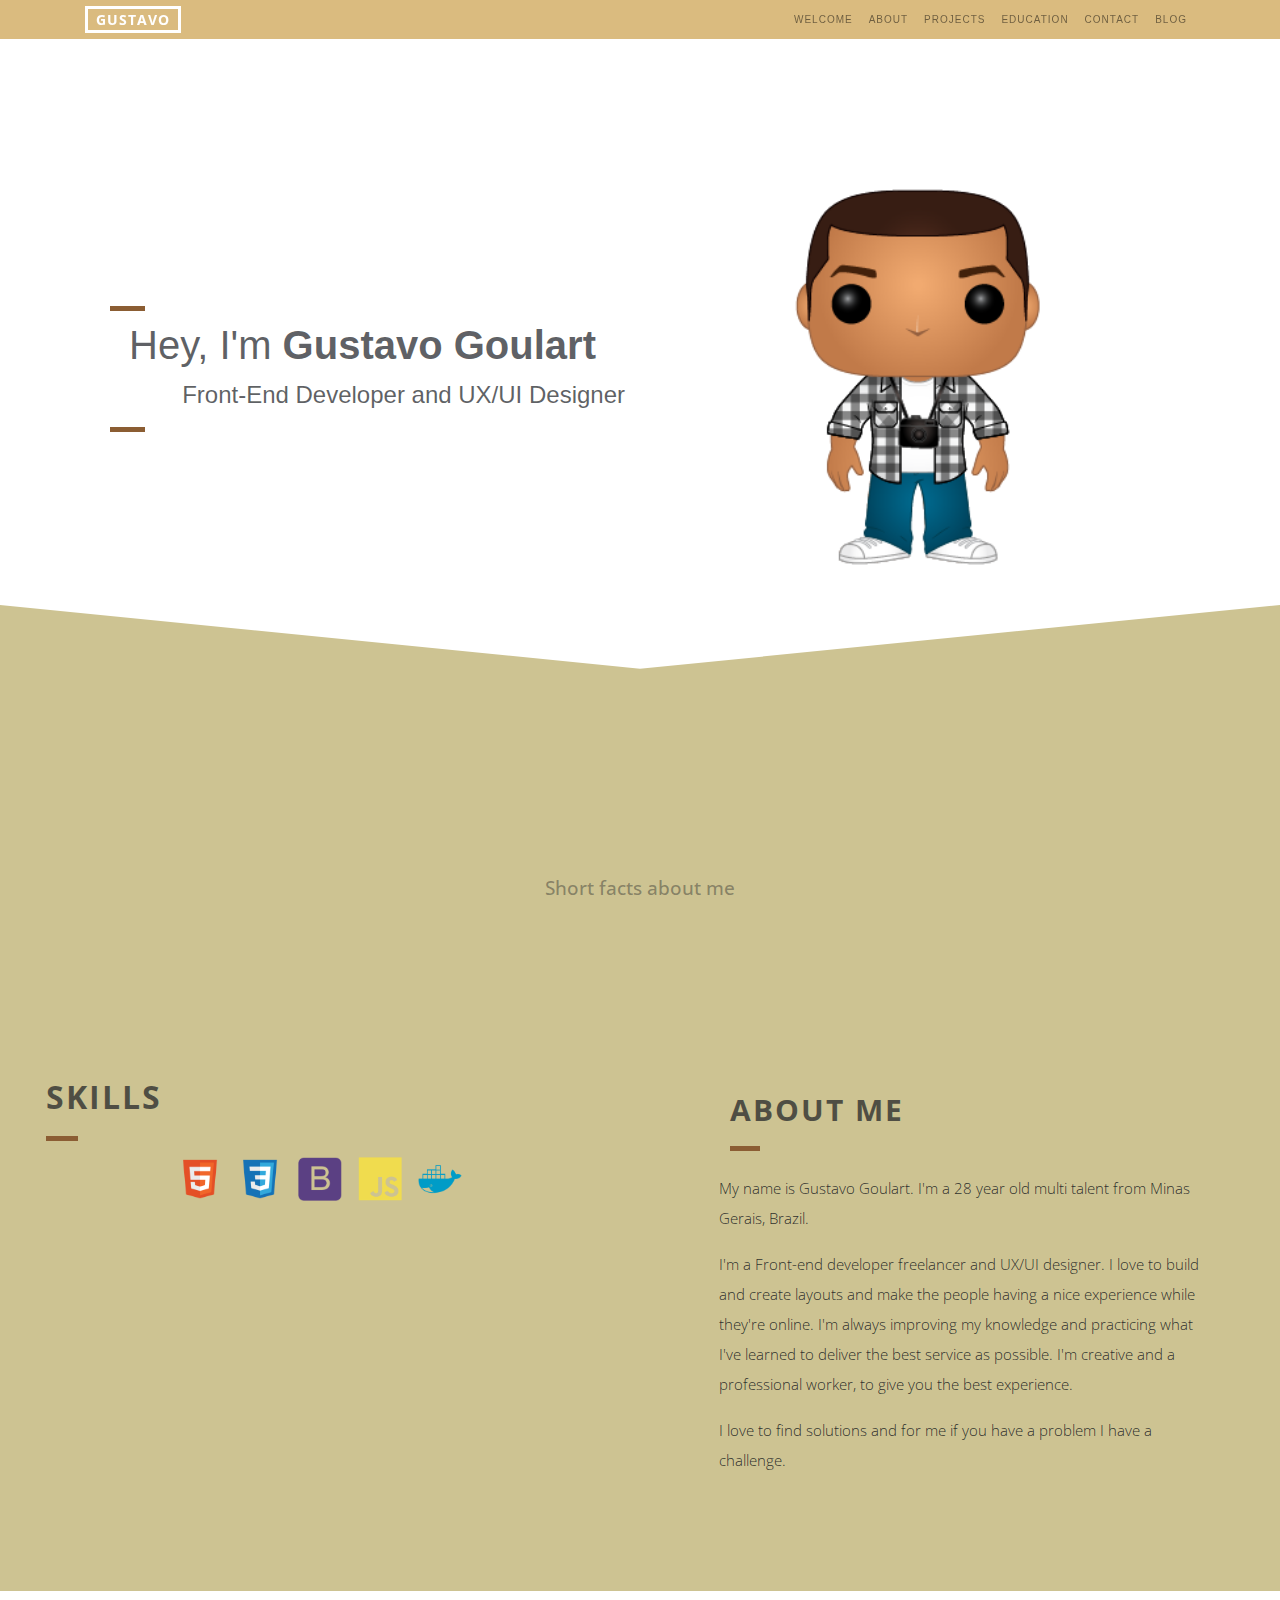
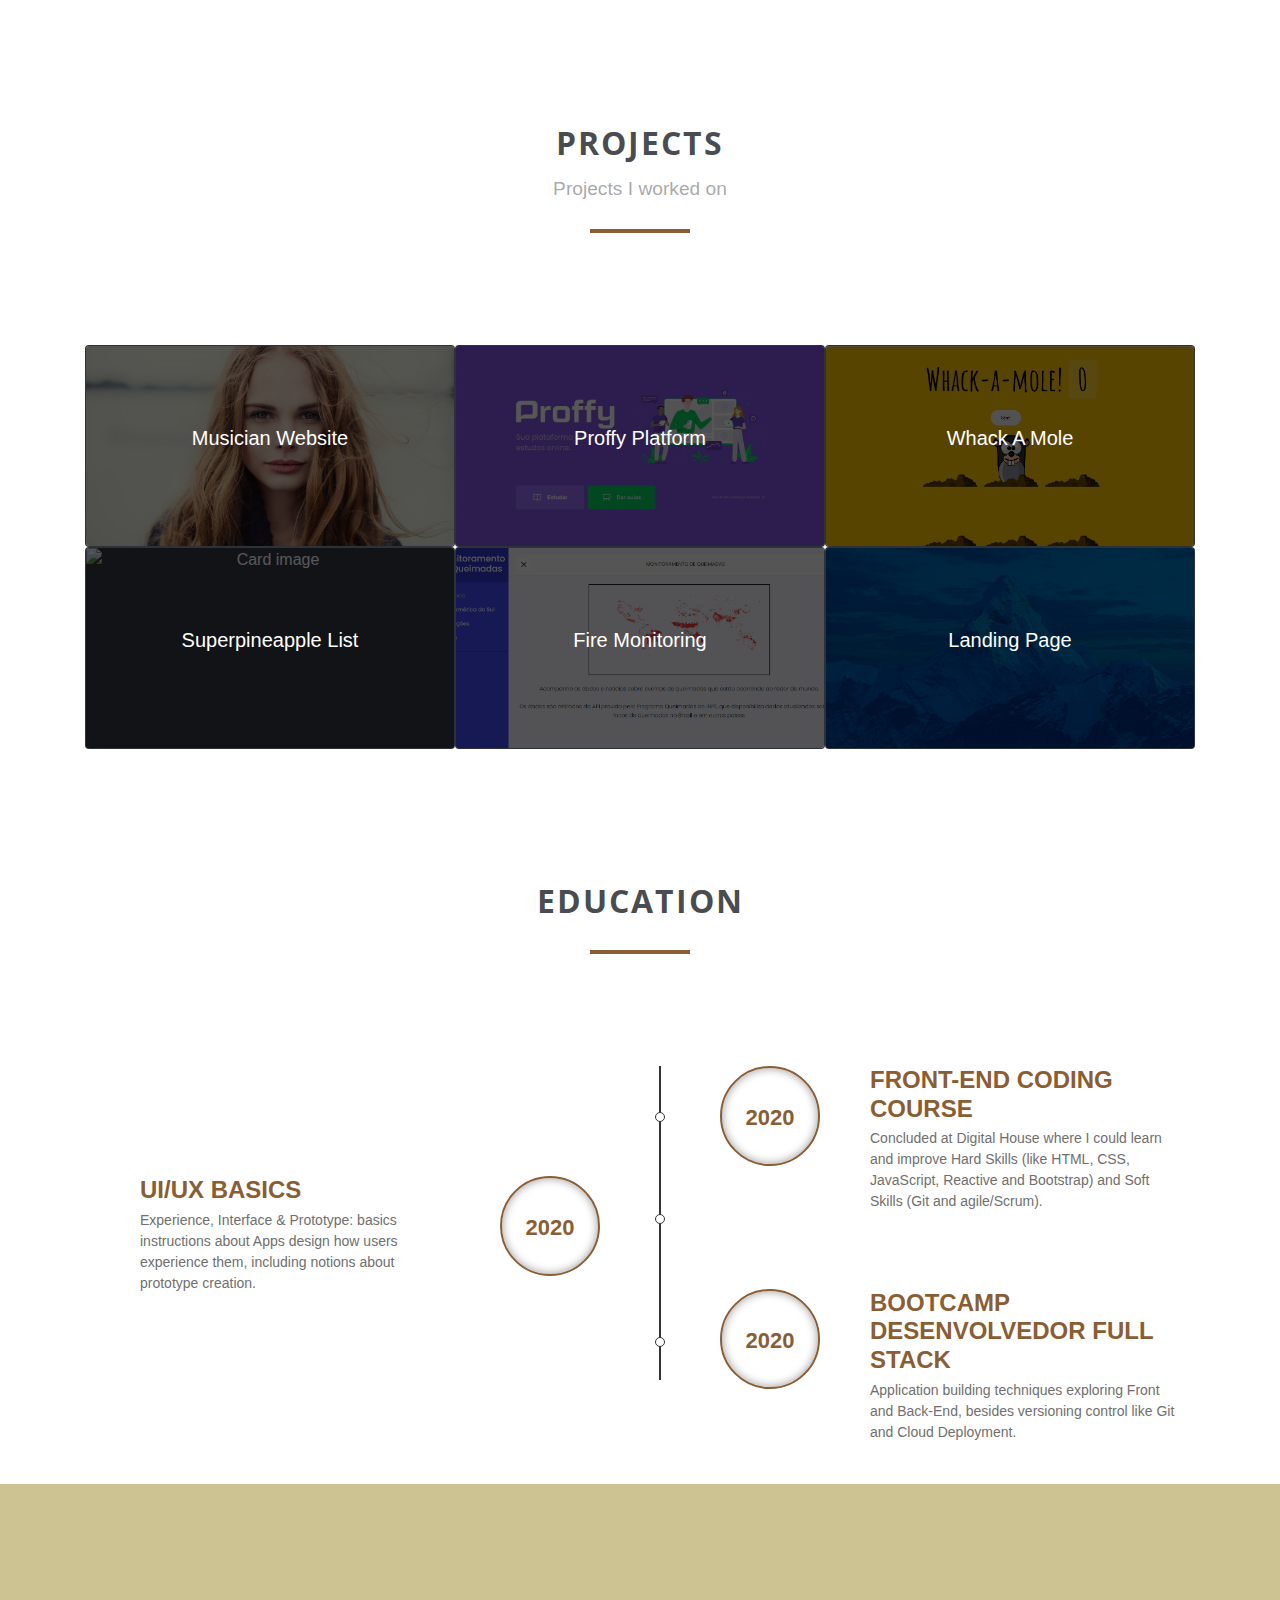
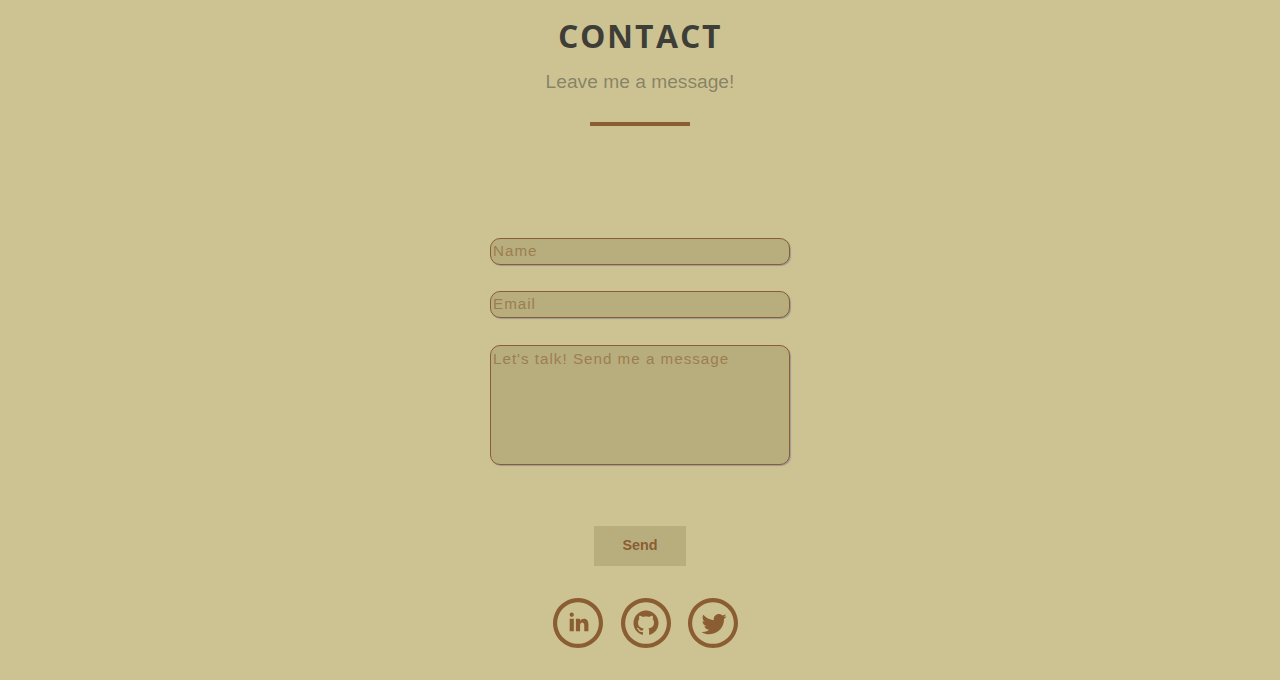
==== commit 7b1141c6: "revisao" ====
--- a/index.html
+++ b/index.html
@@ -156,11 +156,11 @@
     </div>
     
     <div class="col-sm-4 portphotos">
-      <a href="https://github.com/ovatsugbp/onix-music" target="_blank">
-        <div class="card bg-dark text-white ovl">
-          <img class="card-img" src="/css/img/onix.jpg" alt="Card image">
-          <div class="card-img-overlay ovl">
-            <h5 class="card-title">Onix Music</h5>
+      <a href="https://superpineapple.netlify.app/" target="_blank">
+        <div class="card bg-dark text-white ovl">
+          <img class="card-img" src="/css/img/pineapple.png" alt="Card image">
+          <div class="card-img-overlay ovl">
+            <h5 class="card-title">Superpineapple List</h5>
           </div>
         </div>
       </a>
